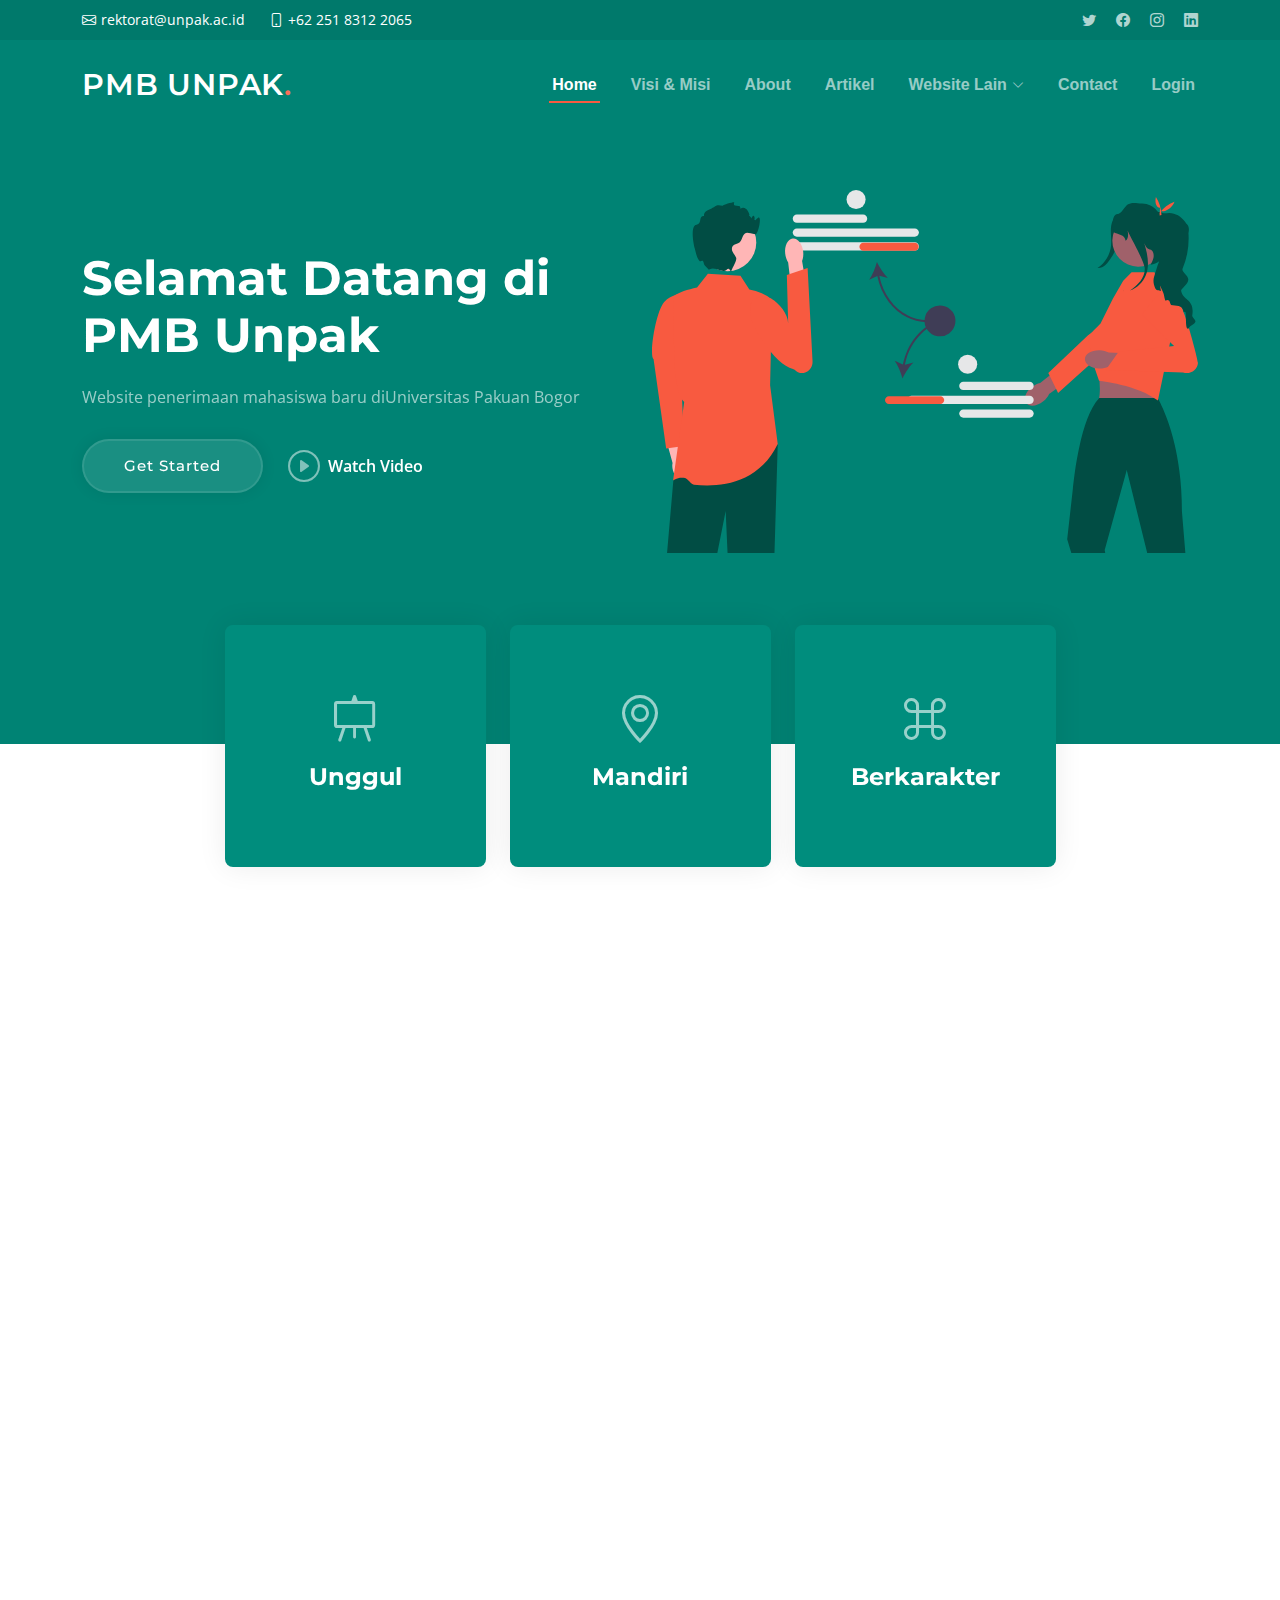
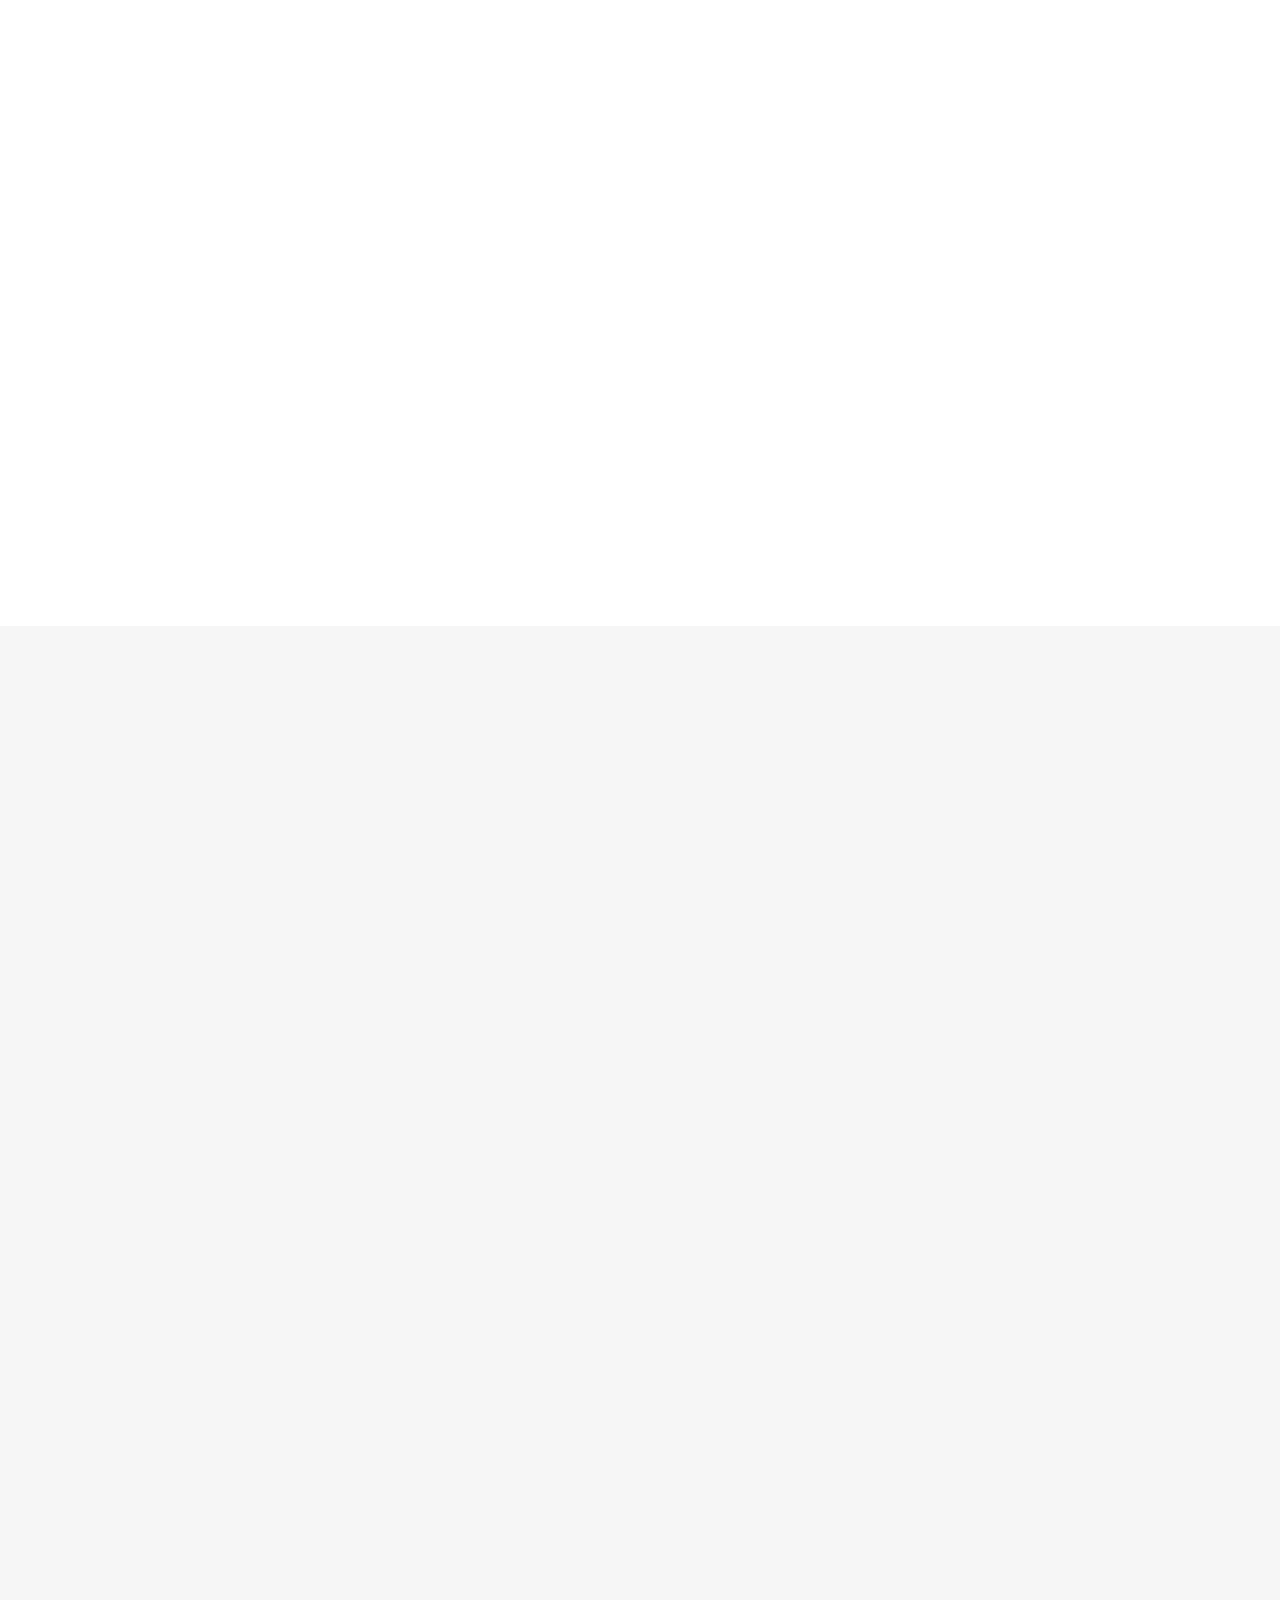
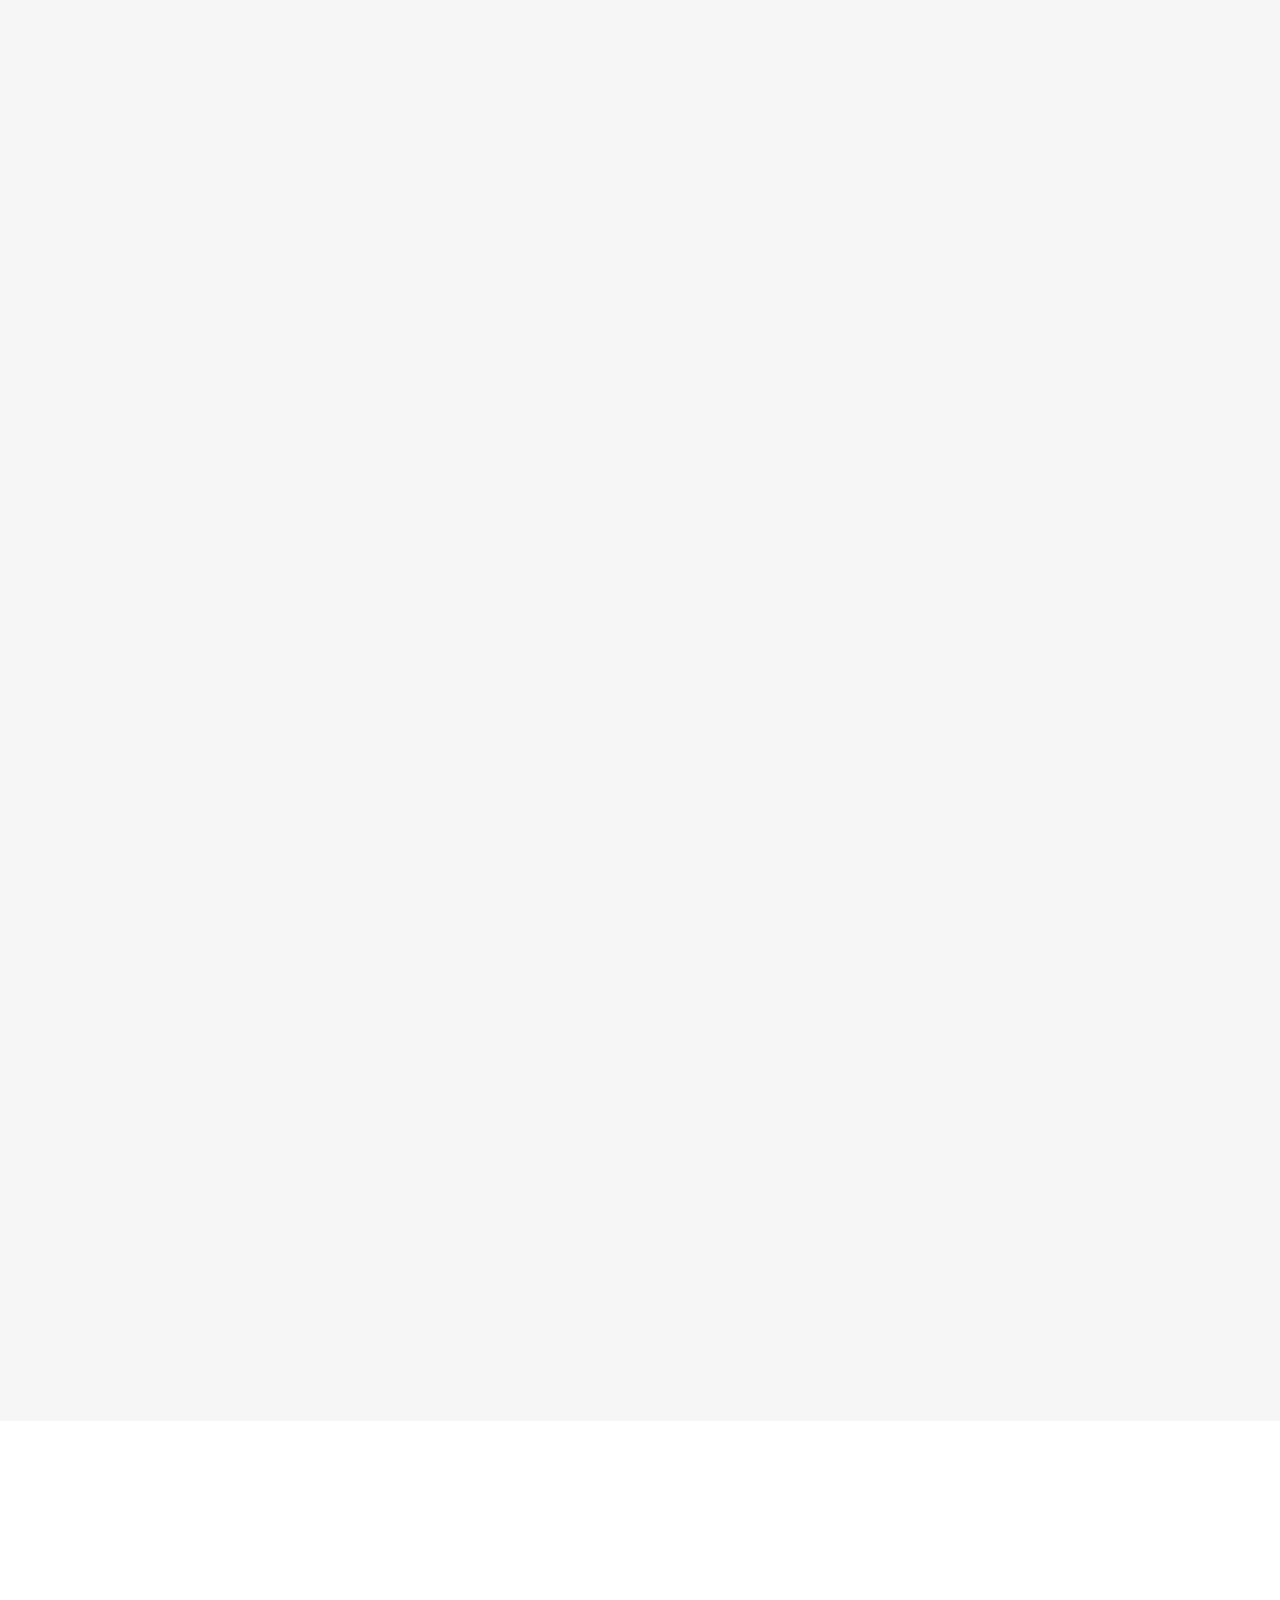
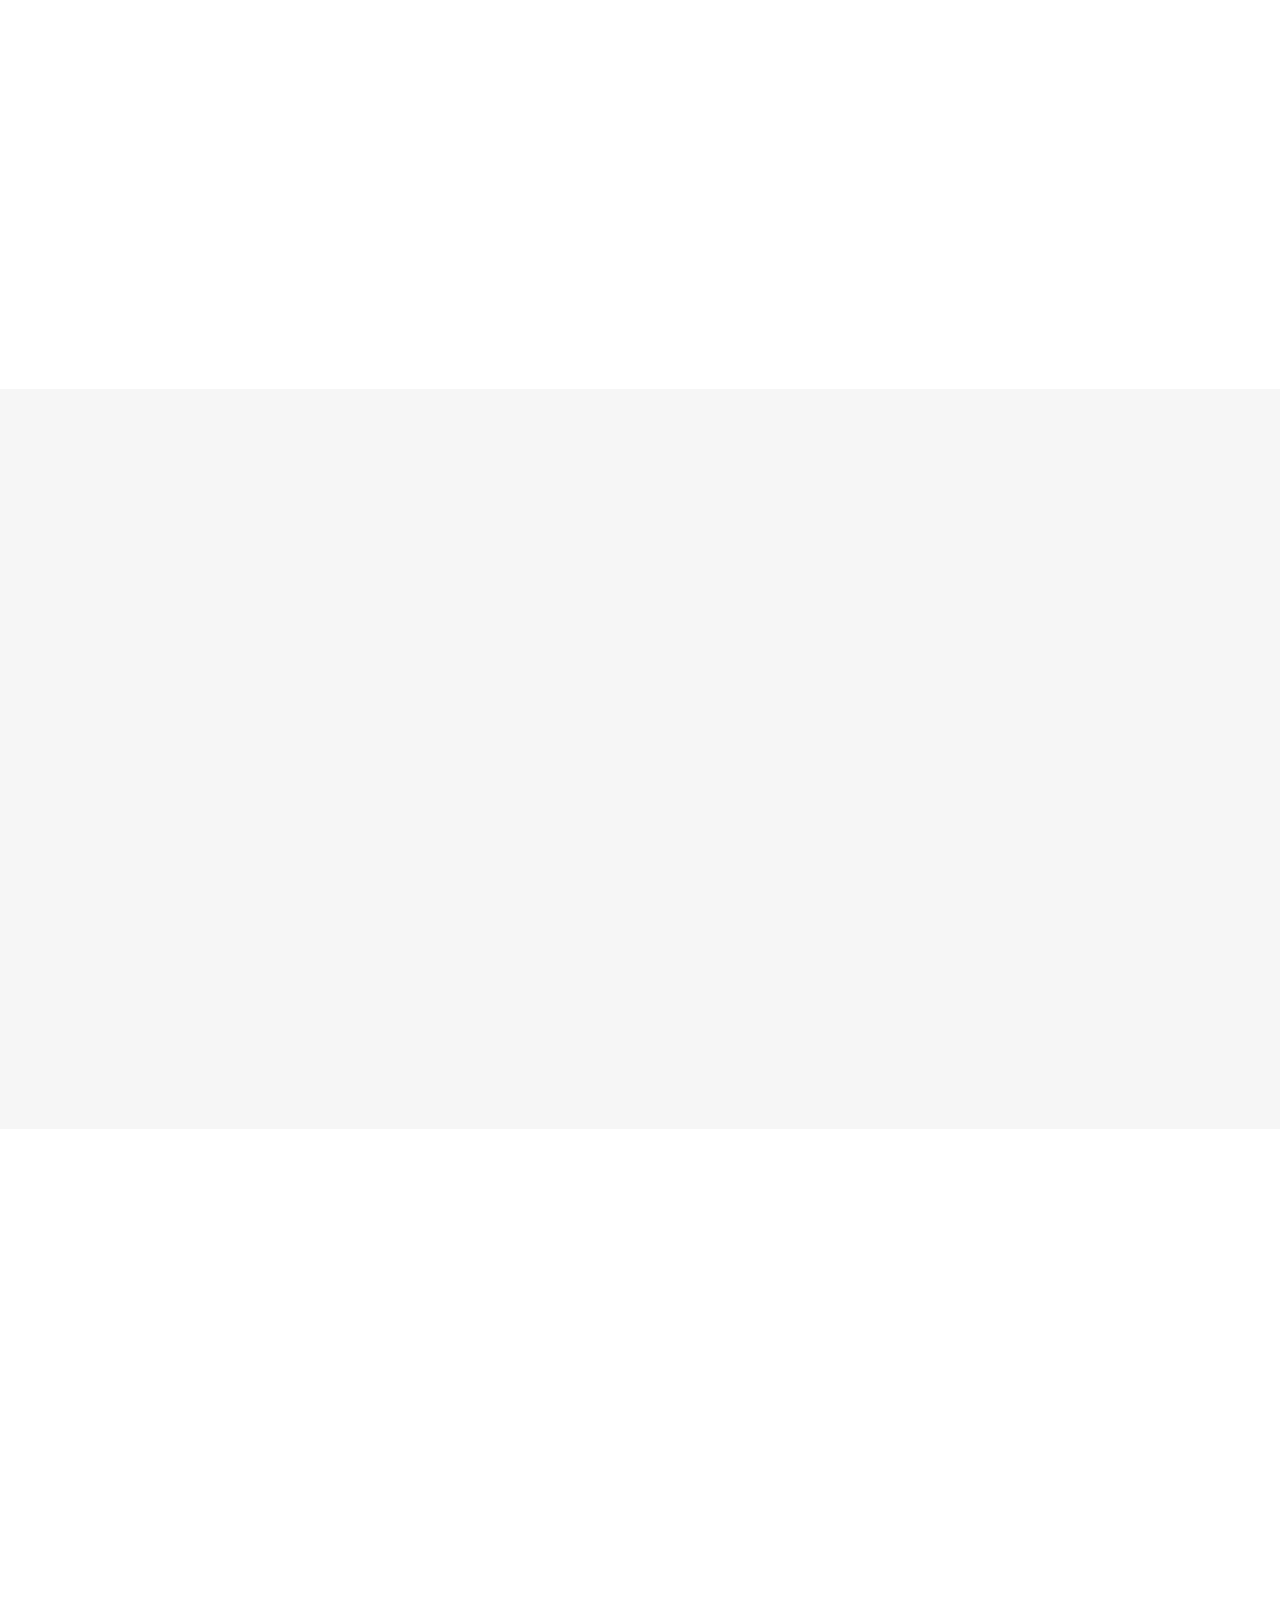
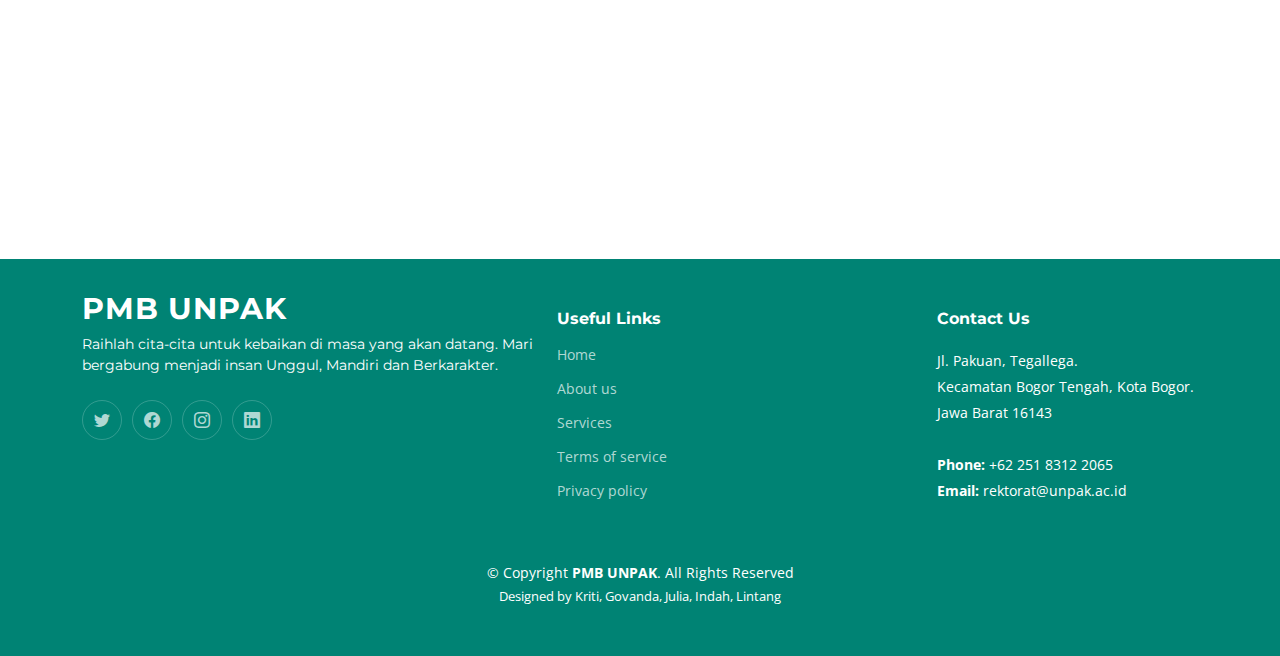
==== index.html @ 3324de31 "Add new index for task customize themes, and assets all added" ====
<!DOCTYPE html>
<html lang="en">

<head>
  <meta charset="utf-8">
  <meta content="width=device-width, initial-scale=1.0" name="viewport">

  <title>PMB Universitas Pakuan</title>
  <meta content="" name="description">
  <meta content="" name="keywords">

  <!-- Favicons -->
  <link href="assets/img/favicon.png" rel="icon">
  <link href="assets/img/apple-touch-icon.png" rel="apple-touch-icon">

  <!-- Google Fonts -->
  <link rel="preconnect" href="https://fonts.googleapis.com">
  <link rel="preconnect" href="https://fonts.gstatic.com" crossorigin>
  <link href="https://fonts.googleapis.com/css2?family=Open+Sans:ital,wght@0,300;0,400;0,500;0,600;0,700;1,300;1,400;1,600;1,700&family=Montserrat:ital,wght@0,300;0,400;0,500;0,600;0,700;1,300;1,400;1,500;1,600;1,700&family=Raleway:ital,wght@0,300;0,400;0,500;0,600;0,700;1,300;1,400;1,500;1,600;1,700&display=swap" rel="stylesheet">

  <!-- Vendor CSS Files -->
  <link href="assets/vendor/bootstrap/css/bootstrap.min.css" rel="stylesheet">
  <link href="assets/vendor/bootstrap-icons/bootstrap-icons.css" rel="stylesheet">
  <link href="assets/vendor/aos/aos.css" rel="stylesheet">
  <link href="assets/vendor/glightbox/css/glightbox.min.css" rel="stylesheet">
  <link href="assets/vendor/swiper/swiper-bundle.min.css" rel="stylesheet">

  <!-- Template Main CSS File -->
  <link href="assets/css/main.css" rel="stylesheet">
</head>

<body>

  <!-- ======= Header ======= -->
  <section id="topbar" class="topbar d-flex align-items-center">
    <div class="container d-flex justify-content-center justify-content-md-between">
      <div class="contact-info d-flex align-items-center">
        <i class="bi bi-envelope d-flex align-items-center"><a href="mailto:rektorat@unpak.ac.id">rektorat@unpak.ac.id</a></i>
        <i class="bi bi-phone d-flex align-items-center ms-4"><span>+62 251 8312 2065</span></i>
      </div>
      <div class="social-links d-none d-md-flex align-items-center">
        <a href="#" class="twitter"><i class="bi bi-twitter"></i></a>
        <a href="#" class="facebook"><i class="bi bi-facebook"></i></a>
        <a href="#" class="instagram"><i class="bi bi-instagram"></i></a>
        <a href="#" class="linkedin"><i class="bi bi-linkedin"></i></i></a>
      </div>
    </div>
  </section><!-- End Top Bar -->

  <header id="header" class="header d-flex align-items-center">

    <div class="container-fluid container-xl d-flex align-items-center justify-content-between">
      <a href="index.html" class="logo d-flex align-items-center">
        <!-- Uncomment the line below if you also wish to use an image logo -->
        <!-- <img src="assets/img/logo.png" alt=""> -->
        <h1>PMB UNPAK<span>.</span></h1>
      </a>
      <nav id="navbar" class="navbar">
        <ul>
          <li><a href="#hero">Home</a></li>
          <li><a href="#services">Visi & Misi</a></li>
          <li><a href="#about">About</a></li>
          <li><a href="#article">Artikel</a></li>
          <li class="dropdown"><a href="#"><span>Website Lain</span> <i class="bi bi-chevron-down dropdown-indicator"></i></a>
            <ul>
              <li><a href="#">LMS</a></li>
              <li><a href="#">SIMAK</a></li>
              <li><a href="#">SIUP</a></li>
              <li><a href="#">PUTIK</a></li>
            </ul>
          </li>
          <li><a href="#contact">Contact</a></li>
	        <li><a href="login.html">Login</a></li>
        </ul>
      </nav><!-- .navbar -->

      <i class="mobile-nav-toggle mobile-nav-show bi bi-list"></i>
      <i class="mobile-nav-toggle mobile-nav-hide d-none bi bi-x"></i>

    </div>
  </header><!-- End Header -->
  <!-- End Header -->

  <!-- ======= Hero Section ======= -->
  <section id="hero" class="hero">
    <div class="container position-relative">
      <div class="row gy-5" data-aos="fade-in">
        <div class="col-lg-6 order-2 order-lg-1 d-flex flex-column justify-content-center text-center text-lg-start">
          <h2>Selamat Datang di <span>PMB Unpak</span></h2>
          <p>Website penerimaan mahasiswa baru diUniversitas Pakuan Bogor</p>
          <div class="d-flex justify-content-center justify-content-lg-start">
            <a href="#about" class="btn-get-started">Get Started</a>
            <a href="https://youtu.be/B8wSp0FbHdo?list=TLGGHK_d8PdIbtcxODAzMjAyMw" class="glightbox btn-watch-video d-flex align-items-center"><i class="bi bi-play-circle"></i><span>Watch Video</span></a>
          </div>
        </div>
        <div class="col-lg-6 order-1 order-lg-2">
          <img src="assets/img/hero-img.svg" class="img-fluid" alt="" data-aos="zoom-out" data-aos-delay="100">
        </div>
      </div>
    </div>

    <div class="icon-boxes position-relative">
      <div class="container position-relative">
        <div class="row gy-4 mt-5 justify-content-center">

          <div class="col-xl-3 col-md-6" data-aos="fade-up" data-aos-delay="100">
            <div class="icon-box">
              <div class="icon"><i class="bi bi-easel"></i></div>
              <h4 class="title"><a href="" class="stretched-link">Unggul</a></h4>
            </div>
          </div><!--End Icon Box -->

          <div class="col-xl-3 col-md-6" data-aos="fade-up" data-aos-delay="300">
            <div class="icon-box">
              <div class="icon"><i class="bi bi-geo-alt"></i></div>
              <h4 class="title"><a href="" class="stretched-link">Mandiri</a></h4>
            </div>
          </div><!--End Icon Box -->

          <div class="col-xl-3 col-md-6" data-aos="fade-up" data-aos-delay="500">
            <div class="icon-box">
              <div class="icon"><i class="bi bi-command"></i></div>
              <h4 class="title"><a href="" class="stretched-link">Berkarakter</a></h4>
            </div>
          </div><!--End Icon Box -->

        </div>
      </div>
    </div>

    </div>
  </section>
  <!-- End Hero Section -->

  <main id="main">

    <!-- ======= About Us Section ======= -->
    <section id="about" class="about">
      <div class="container" data-aos="fade-up">

        <div class="section-header">
          <h2>About</h2>
          <p>Pada saat ini Universitas Pakuan sedang melakukan pembukaan pendaftaran untuk mahasiswa baru, Adapun program yang tersedia di Universitas Pakuan seperti dibawah ini.</p>
        </div>

        <div class="row gy-4">
          <div class="col-lg-6">
            <div class="content ps-0 ps-lg-5">
              <p class="fst-italic">
                Program Doktor
               </p>
               <ul>
                 <li><i class="bi bi-check-circle-fill"></i> Manajemen Pendidikan</li>
                 <li><i class="bi bi-check-circle-fill"></i> Ilmu Manajemen</li>
               </ul>            
              <p class="fst-italic mt-3">
               Program Magister
              </p>
              <ul>
                <li><i class="bi bi-check-circle-fill"></i>Administrasi Pendidikan</li>
                <li><i class="bi bi-check-circle-fill"></i>Manajemen Lingkungan</li>
                <li><i class="bi bi-check-circle-fill"></i>Ilmu Hukum</li>
                <li><i class="bi bi-check-circle-fill"></i>Manajemen</li>
                <li><i class="bi bi-check-circle-fill"></i>Pendidikan Ilmu Pengetahuan Alam</li>
                <li><i class="bi bi-check-circle-fill"></i>Perencanaan Wilayah dan Kota</li>
                <li><i class="bi bi-check-circle-fill"></i>Pendidikan Dasar</li>
              </ul>
            </div>
          </div>
          <div class="col-lg-6">
            <div class="content ps-0 ps-lg-5">
              <p class="fst-italic">
               Program Sarjana
              </p>
              <ul>
                <li><i class="bi bi-check-circle-fill"></i>Hukum</li>
                <li><i class="bi bi-check-circle-fill"></i>Keguruan dan Ilmu Pendidikan</li>
                <li><i class="bi bi-check-circle-fill"></i>Ilmu Sosial dan Ilmu Budaya</li>
                <li><i class="bi bi-check-circle-fill"></i>Teknik</li>
                <li><i class="bi bi-check-circle-fill"></i>Matematika dan Ilmu Pengetahuan Alam</li>
              </ul>

              <p class="fst-italic mt-3">
               Program Sarjana
              </p>
              <ul>
                <li><i class="bi bi-check-circle-fill"></i>Akuntansi</li>
                <li><i class="bi bi-check-circle-fill"></i>Manajemen Pajak</li>
                <li><i class="bi bi-check-circle-fill"></i>Perbankan dan Keuangan</li>
                <li><i class="bi bi-check-circle-fill"></i>Teknik Komputer</li>
                <li><i class="bi bi-check-circle-fill"></i>Sistem Informasi</li>
              </ul>

            </div>
          </div>
        </div>

      </div>
    </section><!-- End About Us Section -->

    <!-- ======= Clients Section ======= -->
    <section id="clients" class="clients">
      <div class="container" data-aos="zoom-out">

        <div class="clients-slider swiper">
          <div class="swiper-wrapper align-items-center">
            <div class="swiper-slide"><img src="assets/img/clients/client-1.png" class="img-fluid" alt=""></div>
            <div class="swiper-slide"><img src="assets/img/clients/client-2.png" class="img-fluid" alt=""></div>
            <div class="swiper-slide"><img src="assets/img/clients/client-3.png" class="img-fluid" alt=""></div>
            <div class="swiper-slide"><img src="assets/img/clients/client-4.png" class="img-fluid" alt=""></div>
            <div class="swiper-slide"><img src="assets/img/clients/client-5.png" class="img-fluid" alt=""></div>
            <div class="swiper-slide"><img src="assets/img/clients/client-6.png" class="img-fluid" alt=""></div>
            <div class="swiper-slide"><img src="assets/img/clients/client-7.png" class="img-fluid" alt=""></div>
            <div class="swiper-slide"><img src="assets/img/clients/client-8.png" class="img-fluid" alt=""></div>
          </div>
        </div>

      </div>
    </section><!-- End Clients Section -->

    <!-- ======= Stats Counter Section ======= -->
    <section id="stats-counter" class="stats-counter">
      <div class="container" data-aos="fade-up">

        <div class="row gy-4 align-items-center">

          <div class="col-lg-6">
            <img src="assets/img/stats-img.svg" alt="" class="img-fluid">
          </div>

          <div class="col-lg-6">
            <div class="stats-item d-flex align-items-center">
              <span data-purecounter-start="0" data-purecounter-end="143" data-purecounter-duration="1" class="purecounter"></span>
              <p><strong>Rank</strong> Versi UNIRANK</p>
            </div><!-- End Stats Item -->
          
            <div class="stats-item d-flex align-items-center">
              <span data-purecounter-start="0" data-purecounter-end="434" data-purecounter-duration="1" class="purecounter"></span>
              <p><strong>Dosen Tetap</strong> Yang Kompeten</p>
            </div><!-- End Stats Item -->

            <div class="stats-item d-flex align-items-center">
              <span data-purecounter-start="0" data-purecounter-end="17301" data-purecounter-duration="1" class="purecounter"></span>
              <p><strong>Mahasiswa Aktif</strong></p>
            </div><!-- End Stats Item -->            

          </div>

        </div>

      </div>
    </section><!-- End Stats Counter Section -->

    <!-- ======= Our Services Section ======= -->
    <section id="services" class="services sections-bg">
      <div class="container" data-aos="fade-up">

        <div class="section-header">
          <h2>Visi & Misi Universitas Pakuan</h2>
        </div>

        
    <!-- ======= Call To Action Section ======= -->
    <section id="call-to-action" class="call-to-action">
      <div class="container text-center" data-aos="zoom-out">
        <a href="https://youtu.be/B8wSp0FbHdo?list=TLGGHK_d8PdIbtcxODAzMjAyMw" class="glightbox play-btn"></a>
        <h3>Click Here</h3>
        <p> Video diiatas merupakan video profile dari Universitas Pakuan Bogor. Silahkan diklik untuk melihat lebih detail.</p>
      </div>
    </section><!-- End Call To Action Section -->

      </div>
    </section><!-- End Our Services Section -->

    <!-- ======= Portfolio Section ======= -->
    <section id="portfolio" class="portfolio sections-bg">
      <div class="container" data-aos="fade-up">

        <div class="section-header">
          <h2>Fasilitas</h2>
          <p>Fasilitas yang ada dilingkungan Universitas Pakuan</p>
        </div>

        <div class="portfolio-isotope" data-portfolio-filter="*" data-portfolio-layout="masonry" data-portfolio-sort="original-order" data-aos="fade-up" data-aos-delay="100">
          <div class="row gy-4 portfolio-container">

            <div class="col-xl-4 col-md-6 portfolio-item filter-app">
              <div class="portfolio-wrap">
                <a href="assets/img/portfolio/app-1.jpg" data-gallery="portfolio-gallery-app" class="glightbox"><img src="assets/img/portfolio/app-1.jpg" class="img-fluid" alt=""></a>
                <div class="portfolio-info">
                  <h4><a href="portfolio-details.html" title="More Details">Ruang Kelas</a></h4>
                  <p>Tampilan ruang kelas yang digunakan mahasiswa</p>
                </div>
              </div>
            </div><!-- End Portfolio Item -->

            <div class="col-xl-4 col-md-6 portfolio-item filter-product">
              <div class="portfolio-wrap">
                <a href="assets/img/portfolio/product-1.jpg" data-gallery="portfolio-gallery-app" class="glightbox"><img src="assets/img/portfolio/product-1.jpg" class="img-fluid" alt=""></a>
                <div class="portfolio-info">
                  <h4><a href="portfolio-details.html" title="More Details">Aula Rapat</a></h4>
                  <p>Tempat jika ada rapat internal</p>
                </div>
              </div>
            </div><!-- End Portfolio Item -->

            <div class="col-xl-4 col-md-6 portfolio-item filter-branding">
              <div class="portfolio-wrap">
                <a href="assets/img/portfolio/branding-1.jpg" data-gallery="portfolio-gallery-app" class="glightbox"><img src="assets/img/portfolio/branding-1.jpg" class="img-fluid" alt=""></a>
                <div class="portfolio-info">
                  <h4><a href="portfolio-details.html" title="More Details">Perpustakaan</a></h4>
                  <p>Tampak depan perpustakaan</p>
                </div>
              </div>
            </div><!-- End Portfolio Item -->

            <div class="col-xl-4 col-md-6 portfolio-item filter-books">
              <div class="portfolio-wrap">
                <a href="assets/img/portfolio/books-1.jpg" data-gallery="portfolio-gallery-app" class="glightbox"><img src="assets/img/portfolio/books-1.jpg" class="img-fluid" alt=""></a>
                <div class="portfolio-info">
                  <h4><a href="portfolio-details.html" title="More Details">Perpustakaan</a></h4>
                  <p>Tampilan meja baca mahasiswa</p>
                </div>
              </div>
            </div><!-- End Portfolio Item -->

            <div class="col-xl-4 col-md-6 portfolio-item filter-app">
              <div class="portfolio-wrap">
                <a href="assets/img/portfolio/app-2.jpg" data-gallery="portfolio-gallery-app" class="glightbox"><img src="assets/img/portfolio/app-2.jpg" class="img-fluid" alt=""></a>
                <div class="portfolio-info">
                  <h4><a href="portfolio-details.html" title="More Details">Parkiran</a></h4>
                  <p>Tempat parkir mobil</p>
                </div>
              </div>
            </div><!-- End Portfolio Item -->

            <div class="col-xl-4 col-md-6 portfolio-item filter-product">
              <div class="portfolio-wrap">
                <a href="assets/img/portfolio/product-2.jpg" data-gallery="portfolio-gallery-app" class="glightbox"><img src="assets/img/portfolio/product-2.jpg" class="img-fluid" alt=""></a>
                <div class="portfolio-info">
                  <h4><a href="portfolio-details.html" title="More Details">FISIB</a></h4>
                  <p>Ballroom FISIB</p>
                </div>
              </div>
            </div><!-- End Portfolio Item -->

            <div class="col-xl-4 col-md-6 portfolio-item filter-branding">
              <div class="portfolio-wrap">
                <a href="assets/img/portfolio/branding-2.jpg" data-gallery="portfolio-gallery-app" class="glightbox"><img src="assets/img/portfolio/branding-2.jpg" class="img-fluid" alt=""></a>
                <div class="portfolio-info">
                  <h4><a href="portfolio-details.html" title="More Details">Perpustakaan Utama</a></h4>
                  <p>Tampilan perpustakaan utama</p>
                </div>
              </div>
            </div><!-- End Portfolio Item -->

            <div class="col-xl-4 col-md-6 portfolio-item filter-books">
              <div class="portfolio-wrap">
                <a href="assets/img/portfolio/books-2.jpg" data-gallery="portfolio-gallery-app" class="glightbox"><img src="assets/img/portfolio/books-2.jpg" class="img-fluid" alt=""></a>
                <div class="portfolio-info">
                  <h4><a href="portfolio-details.html" title="More Details">Taman</a></h4>
                  <p>Tampilan taman universitas pakuan</p>
                </div>
              </div>
            </div><!-- End Portfolio Item -->

            <div class="col-xl-4 col-md-6 portfolio-item filter-app">
              <div class="portfolio-wrap">
                <a href="assets/img/portfolio/app-3.jpg" data-gallery="portfolio-gallery-app" class="glightbox"><img src="assets/img/portfolio/app-3.jpg" class="img-fluid" alt=""></a>
                <div class="portfolio-info">
                  <h4><a href="portfolio-details.html" title="More Details">Ruang Sidang</a></h4>
                  <p>Tempat sidang mahasiswa</p>
                </div>
              </div>
            </div><!-- End Portfolio Item -->

            <div class="col-xl-4 col-md-6 portfolio-item filter-product">
              <div class="portfolio-wrap">
                <a href="assets/img/portfolio/product-3.jpg" data-gallery="portfolio-gallery-app" class="glightbox"><img src="assets/img/portfolio/product-3.jpg" class="img-fluid" alt=""></a>
                <div class="portfolio-info">
                  <h4><a href="portfolio-details.html" title="More Details">Gedung FMIPA</a></h4>
                  <p>Tampak depan gedung FMIPA</p>
                </div>
              </div>
            </div><!-- End Portfolio Item -->

            <div class="col-xl-4 col-md-6 portfolio-item filter-branding">
              <div class="portfolio-wrap">
                <a href="assets/img/portfolio/branding-3.jpg" data-gallery="portfolio-gallery-app" class="glightbox"><img src="assets/img/portfolio/branding-3.jpg" class="img-fluid" alt=""></a>
                <div class="portfolio-info">
                  <h4><a href="portfolio-details.html" title="More Details">Perpustakaan</a></h4>
                  <p>Tampilan perpustakaan area lainnya</p>
                </div>
              </div>
            </div><!-- End Portfolio Item -->

            <div class="col-xl-4 col-md-6 portfolio-item filter-books">
              <div class="portfolio-wrap">
                <a href="assets/img/portfolio/books-3.jpg" data-gallery="portfolio-gallery-app" class="glightbox"><img src="assets/img/portfolio/books-3.jpg" class="img-fluid" alt=""></a>
                <div class="portfolio-info">
                  <h4><a href="portfolio-details.html" title="More Details">Ruang Rapat Dosen</a></h4>
                  <p>Tempat para dosen melakukan rapat</p>
                </div>
              </div>
            </div><!-- End Portfolio Item -->

          </div><!-- End Portfolio Container -->

        </div>

      </div>
    </section><!-- End Portfolio Section -->

    <!-- ======= Frequently Asked Questions Section ======= -->
    <section id="faq" class="faq">
      <div class="container" data-aos="fade-up">

        <div class="row gy-4">

          <div class="col-lg-4">
            <div class="content px-xl-5">
              <h3>Frequently Asked <strong>Questions</strong></h3>
              <p>
                Berikut adalah pertanyaan-pertanyaan dasar yang paling sering diajukan
              </p>
            </div>
          </div>

          <div class="col-lg-8">

            <div class="accordion accordion-flush" id="faqlist" data-aos="fade-up" data-aos-delay="100">

              <div class="accordion-item">
                <h3 class="accordion-header">
                  <button class="accordion-button collapsed" type="button" data-bs-toggle="collapse" data-bs-target="#faq-content-1">
                    <span class="num">1.</span>
                    Berapa biaya 1 sks?
                  </button>
                </h3>
                <div id="faq-content-1" class="accordion-collapse collapse" data-bs-parent="#faqlist">
                  <div class="accordion-body">
                    Untuk biaya persatu sksnya adalah Rp 150.000, dimana mahasiswa maksimal mengambil 24 sks persemesternya
                  </div>
                </div>
              </div><!-- # Faq item-->

              <div class="accordion-item">
                <h3 class="accordion-header">
                  <button class="accordion-button collapsed" type="button" data-bs-toggle="collapse" data-bs-target="#faq-content-2">
                    <span class="num">2.</span>
                    Berapa biaya SPP persemester? Apakah biaya SPP tersebut tetap?
                  </button>
                </h3>
                <div id="faq-content-2" class="accordion-collapse collapse" data-bs-parent="#faqlist">
                  <div class="accordion-body">
                    Biaya SPP persemester Rp 3.000.000, dan biaya itu tergolong tetap.
                  </div>
                </div>
              </div><!-- # Faq item-->

              <div class="accordion-item">
                <h3 class="accordion-header">
                  <button class="accordion-button collapsed" type="button" data-bs-toggle="collapse" data-bs-target="#faq-content-3">
                    <span class="num">3.</span>
                    Berapa semester yang akan ditempuh mahasiswa sampei dengan wisuda?
                  </button>
                </h3>
                <div id="faq-content-3" class="accordion-collapse collapse" data-bs-parent="#faqlist">
                  <div class="accordion-body">
                    Jika mahasiswa lulus tepat waktu maka semester yang ditemput hanya 8 semester, atau jika tidak tepat waktu mahasiswa hanya bisa berkuliah hingga tahun ke 7.
                  </div>
                </div>
              </div><!-- # Faq item-->

              <div class="accordion-item">
                <h3 class="accordion-header">
                  <button class="accordion-button collapsed" type="button" data-bs-toggle="collapse" data-bs-target="#faq-content-4">
                    <span class="num">4.</span>
                    Apakah biaya masuk bisa dicicil?
                  </button>
                </h3>
                <div id="faq-content-4" class="accordion-collapse collapse" data-bs-parent="#faqlist">
                  <div class="accordion-body">
                    Uang masuk tidak bisa dicicil, namum Universitas Pakuan menyediakan fitur penangguhan biaya.
                  </div>
                </div>
              </div><!-- # Faq item-->

              <div class="accordion-item">
                <h3 class="accordion-header">
                  <button class="accordion-button collapsed" type="button" data-bs-toggle="collapse" data-bs-target="#faq-content-5">
                    <span class="num">5.</span>
                    Bagaimana alur sistem pendaftaran mahasiswa baru diUniversitas Pakuan?
                  </button>
                </h3>
                <div id="faq-content-5" class="accordion-collapse collapse" data-bs-parent="#faqlist">
                  <div class="accordion-body">
                    Mahasiswa mengunjungi web PMB -> Daftar akun -> Login -> Isi form pendaftaran -> Lakukan pembayaran
                  </div>
                </div>
              </div><!-- # Faq item-->

            </div>

          </div>
        </div>

      </div>
    </section><!-- End Frequently Asked Questions Section -->

    <!-- ======= Recent Blog Posts Section ======= -->
    <section id="recent-posts" class="recent-posts sections-bg">
      <div class="container" data-aos="fade-up">

        <div class="section-header">
          <h2>Recent Blog Posts</h2>
          <p>Postingan artikel terakhir</p>
        </div>

        <div class="row gy-4">

          <div class="col-xl-4 col-md-6">
            <article>

              <div class="post-img">
                <img src="assets/img/blog/1.webp" alt="" class="img-fluid">
              </div>              

              <h2 class="title">
                <a href="blog-details.html">Kembangkan Potensi dan Wawasan Mahasiswa</a>
              </h2>

              <div class="d-flex align-items-center">
                <img src="assets/img/blog/blog-author.jpg" alt="" class="img-fluid post-author-img flex-shrink-0">
                <div class="post-meta">
                  <p class="post-author">Indah</p>
                  <p class="post-date">
                    <time datetime="2022-01-01">Mar 19, 2023</time>
                  </p>
                </div>
              </div>

            </article>
          </div><!-- End post list item -->

          <div class="col-xl-4 col-md-6">
            <article>

              <div class="post-img">
                <img src="assets/img/blog/2.webp" alt="" class="img-fluid">
              </div>              

              <h2 class="title">
                <a href="blog-details.html">Practitioners Come to Campus "Buka Peluang Bisnis, Karir dan Skillsets"</a>
              </h2>

              <div class="d-flex align-items-center">
                <img src="assets/img/blog/blog-author-2.jpg" alt="" class="img-fluid post-author-img flex-shrink-0">
                <div class="post-meta">
                  <p class="post-author">Julia</p>
                  <p class="post-date">
                    <time datetime="2022-01-01">Mar 19 2023</time>
                  </p>
                </div>
              </div>

            </article>
          </div><!-- End post list item -->

          <div class="col-xl-4 col-md-6">
            <article>

              <div class="post-img">
                <img src="assets/img/blog/3.webp" alt="" class="img-fluid">
              </div>              

              <h2 class="title">
                <a href="blog-details.html">Unpak Hadir di Pameran Pendidikan Tinggi Jabar-Banten di Bandung</a>
              </h2>

              <div class="d-flex align-items-center">
                <img src="assets/img/blog/blog-author-4.jpg" alt="" class="img-fluid post-author-img flex-shrink-0">
                <div class="post-meta">
                  <p class="post-author">Lintang</p>
                  <p class="post-date">
                    <time datetime="2022-01-01">Mar 19, 2023</time>
                  </p>
                </div>
              </div>

            </article>
          </div><!-- End post list item -->

        </div><!-- End recent posts list -->

      </div>
    </section><!-- End Recent Blog Posts Section -->

    <!-- ======= Contact Section ======= -->
    <section id="contact" class="contact">
      <div class="container" data-aos="fade-up">

        <div class="section-header">
          <h2>Contact</h2>
          <p>Pertanyaan dan saran, Silahkan kirim melalui form dibawah ini</p>
        </div>

        <div class="row gx-lg-0 gy-4">

          <div class="col-lg-4">

            <div class="info-container d-flex flex-column align-items-center justify-content-center">
              <div class="info-item d-flex">
                <i class="bi bi-geo-alt flex-shrink-0"></i>
                <div>
                  <h4>Location:</h4>         
                  <p>Jl. Pakuan, Tegallega. Kecamatan Bogor Tengah, Kota Bogor. Jawa Barat 16143</p>
                </div>
              </div><!-- End Info Item -->

              <div class="info-item d-flex">
                <i class="bi bi-envelope flex-shrink-0"></i>
                <div>
                  <h4>Email:</h4>
                  <p>rektorat@unpak.ac.id</p>
                </div>
              </div><!-- End Info Item -->

              <div class="info-item d-flex">
                <i class="bi bi-phone flex-shrink-0"></i>
                <div>
                  <h4>Call:</h4>
                  <p>+62 251 8312 2065</p>
                </div>
              </div><!-- End Info Item -->
            </div>

          </div>

          <div class="col-lg-8">
            <form action="forms/contact.php" method="post" role="form" class="php-email-form">
              <div class="row">
                <div class="col-md-6 form-group">
                  <input type="text" name="name" class="form-control" id="name" placeholder="Your Name" required>
                </div>
                <div class="col-md-6 form-group mt-3 mt-md-0">
                  <input type="email" class="form-control" name="email" id="email" placeholder="Your Email" required>
                </div>
              </div>
              <div class="form-group mt-3">
                <input type="text" class="form-control" name="subject" id="subject" placeholder="Subject" required>
              </div>
              <div class="form-group mt-3">
                <textarea class="form-control" name="message" rows="7" placeholder="Message" required></textarea>
              </div>
              <div class="my-3">
                <div class="loading">Loading</div>
                <div class="error-message"></div>
                <div class="sent-message">Your message has been sent. Thank you!</div>
              </div>
              <div class="text-center"><button type="submit">Send Message</button></div>
            </form>
          </div><!-- End Contact Form -->

        </div>

      </div>
    </section><!-- End Contact Section -->

  </main><!-- End #main -->

  <!-- ======= Footer ======= -->
  <footer id="footer" class="footer">

    <div class="container">
      <div class="row gy-4">
        <div class="col-lg-5 col-md-12 footer-info">
          <a href="index.html" class="logo d-flex align-items-center">
            <span>PMB UNPAK</span>
          </a>
          <p>Raihlah cita-cita untuk kebaikan di masa yang akan datang. Mari bergabung menjadi insan Unggul, Mandiri dan Berkarakter.</p>
          <div class="social-links d-flex mt-4">
            <a href="#" class="twitter"><i class="bi bi-twitter"></i></a>
            <a href="#" class="facebook"><i class="bi bi-facebook"></i></a>
            <a href="#" class="instagram"><i class="bi bi-instagram"></i></a>
            <a href="#" class="linkedin"><i class="bi bi-linkedin"></i></a>
          </div>
        </div>

        <div class="col-lg-2 col-6 footer-links">
          <h4>Useful Links</h4>
          <ul>
            <li><a href="#">Home</a></li>
            <li><a href="#">About us</a></li>
            <li><a href="#">Services</a></li>
            <li><a href="#">Terms of service</a></li>
            <li><a href="#">Privacy policy</a></li>
          </ul>
        </div>

        <div class="col-lg-2 col-6 footer-links">
        </div>

        <div class="col-lg-3 col-md-12 footer-contact text-center text-md-start">
          <h4>Contact Us</h4>
          <p>
            Jl. Pakuan, Tegallega.  <br>
            Kecamatan Bogor Tengah, Kota Bogor.<br>
            Jawa Barat 16143 <br><br>
            <strong>Phone:</strong> +62 251 8312 2065<br>
            <strong>Email:</strong> rektorat@unpak.ac.id<br>
          </p>

        </div>

      </div>
    </div>

    <div class="container mt-4">
      <div class="copyright">
        &copy; Copyright <strong><span>PMB UNPAK</span></strong>. All Rights Reserved
      </div>
      <div class="credits">
        Designed by <a href="https://github.com/kritimauludin/task-webpro">Kriti, Govanda, Julia, Indah, Lintang</a>
      </div>
    </div>

  </footer><!-- End Footer -->
  <!-- End Footer -->

  <a href="#" class="scroll-top d-flex align-items-center justify-content-center"><i class="bi bi-arrow-up-short"></i></a>

  <div id="preloader"></div>

  <!-- Vendor JS Files -->
  <script src="assets/vendor/bootstrap/js/bootstrap.bundle.min.js"></script>
  <script src="assets/vendor/aos/aos.js"></script>
  <script src="assets/vendor/glightbox/js/glightbox.min.js"></script>
  <script src="assets/vendor/purecounter/purecounter_vanilla.js"></script>
  <script src="assets/vendor/swiper/swiper-bundle.min.js"></script>
  <script src="assets/vendor/isotope-layout/isotope.pkgd.min.js"></script>
  <script src="assets/vendor/php-email-form/validate.js"></script>

  <!-- Template Main JS File -->
  <script src="assets/js/main.js"></script>

</body>

</html>
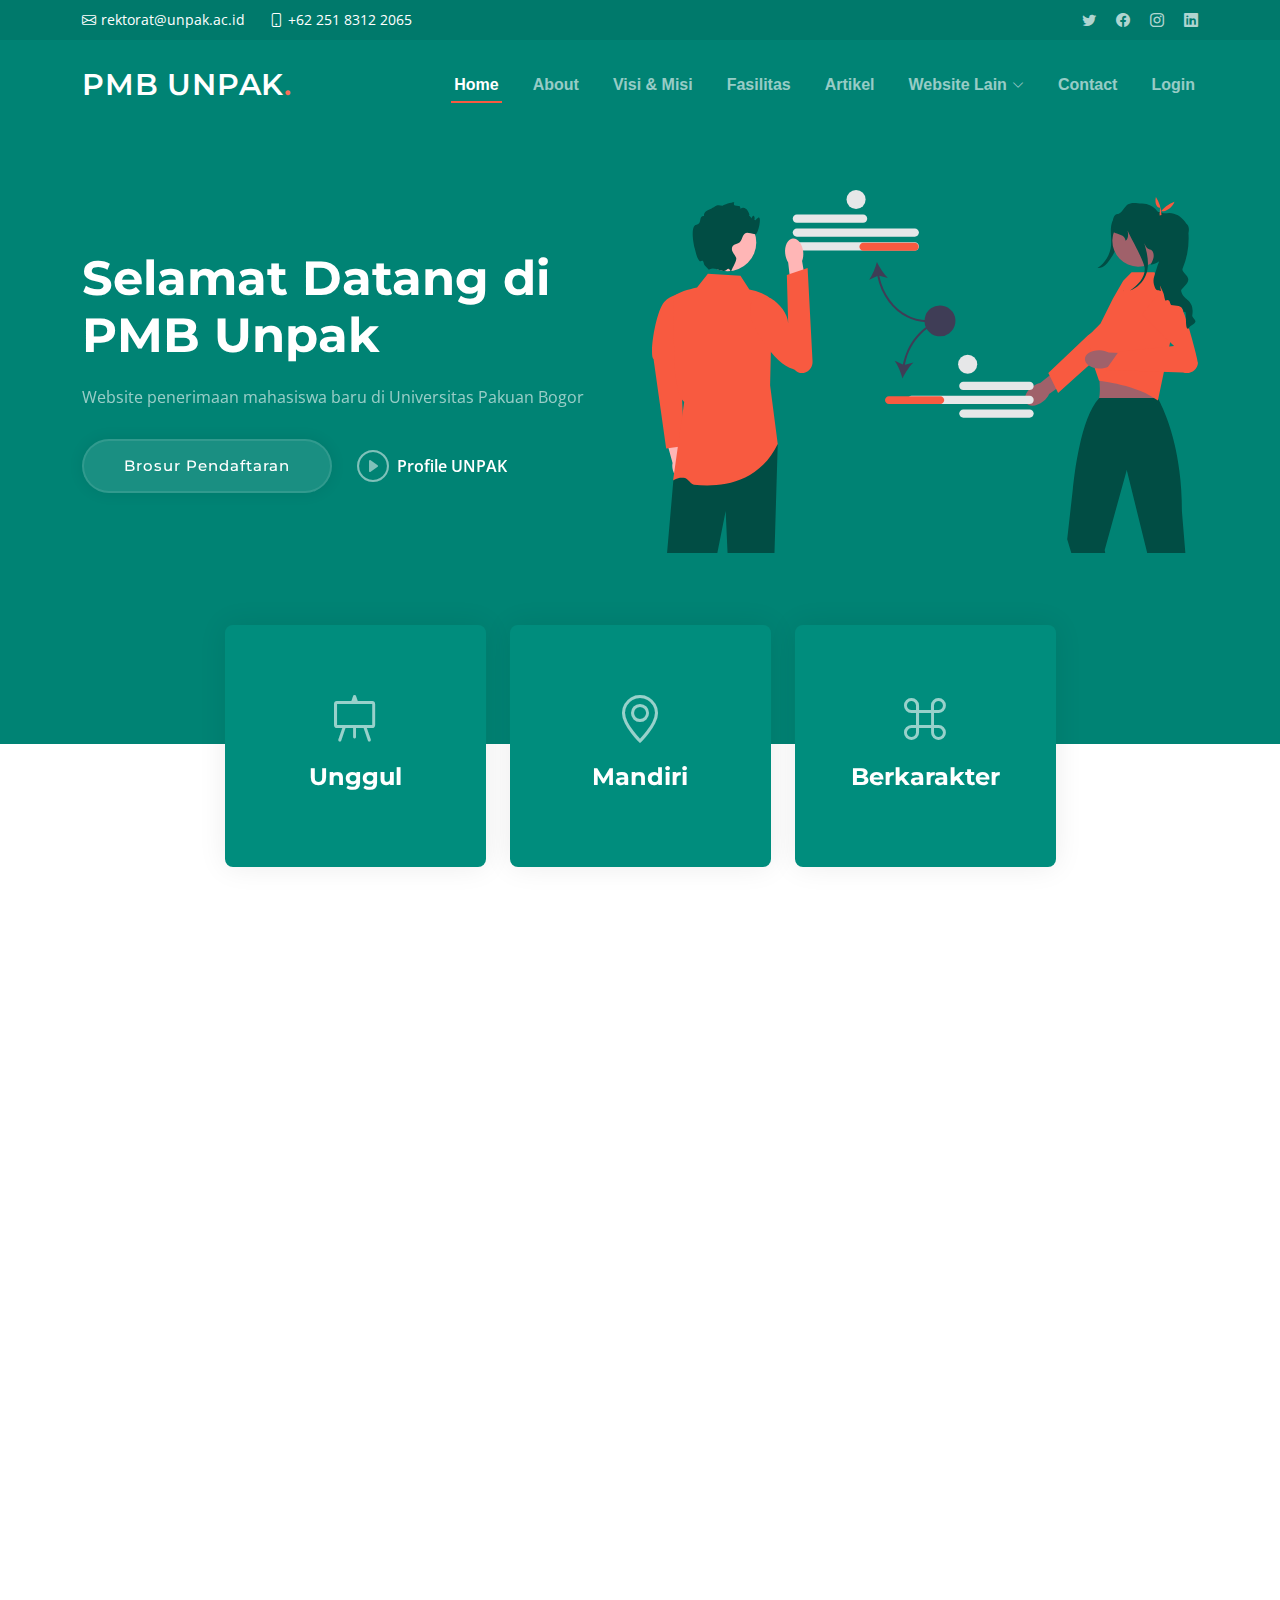
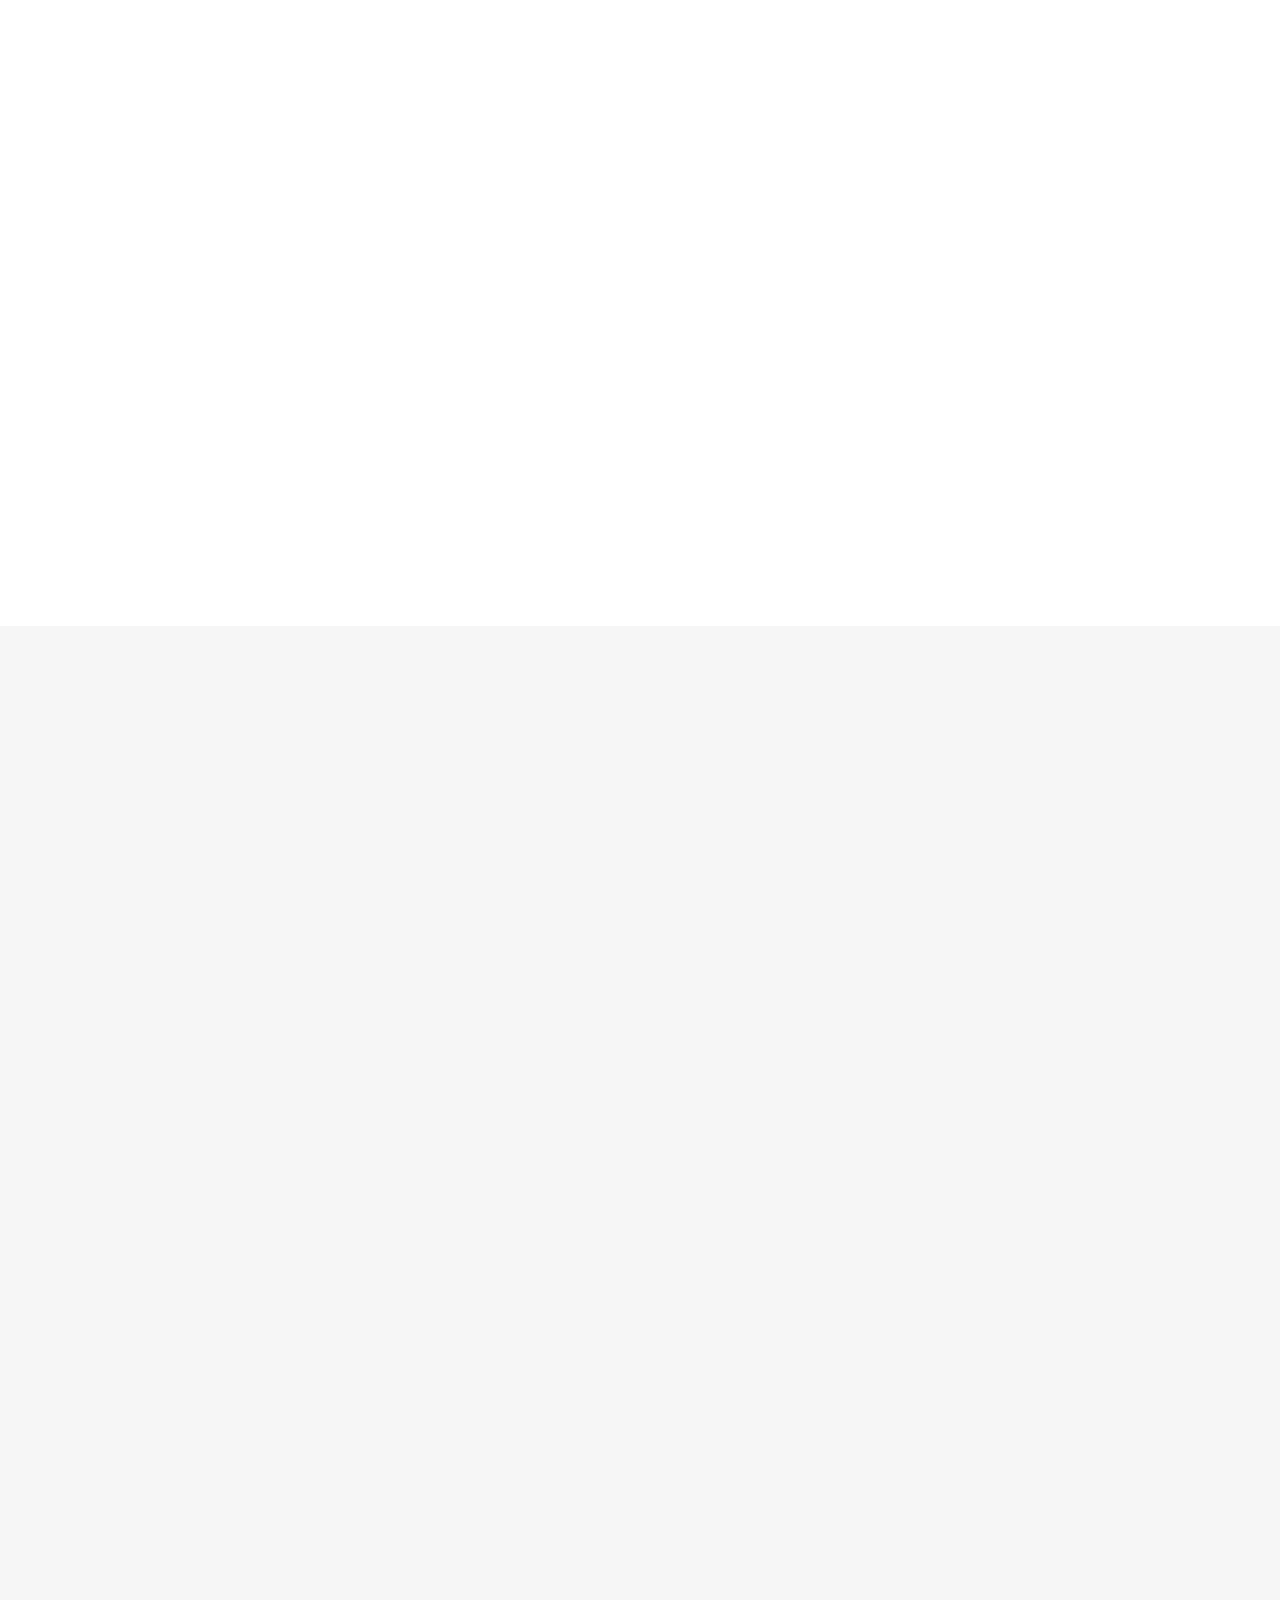
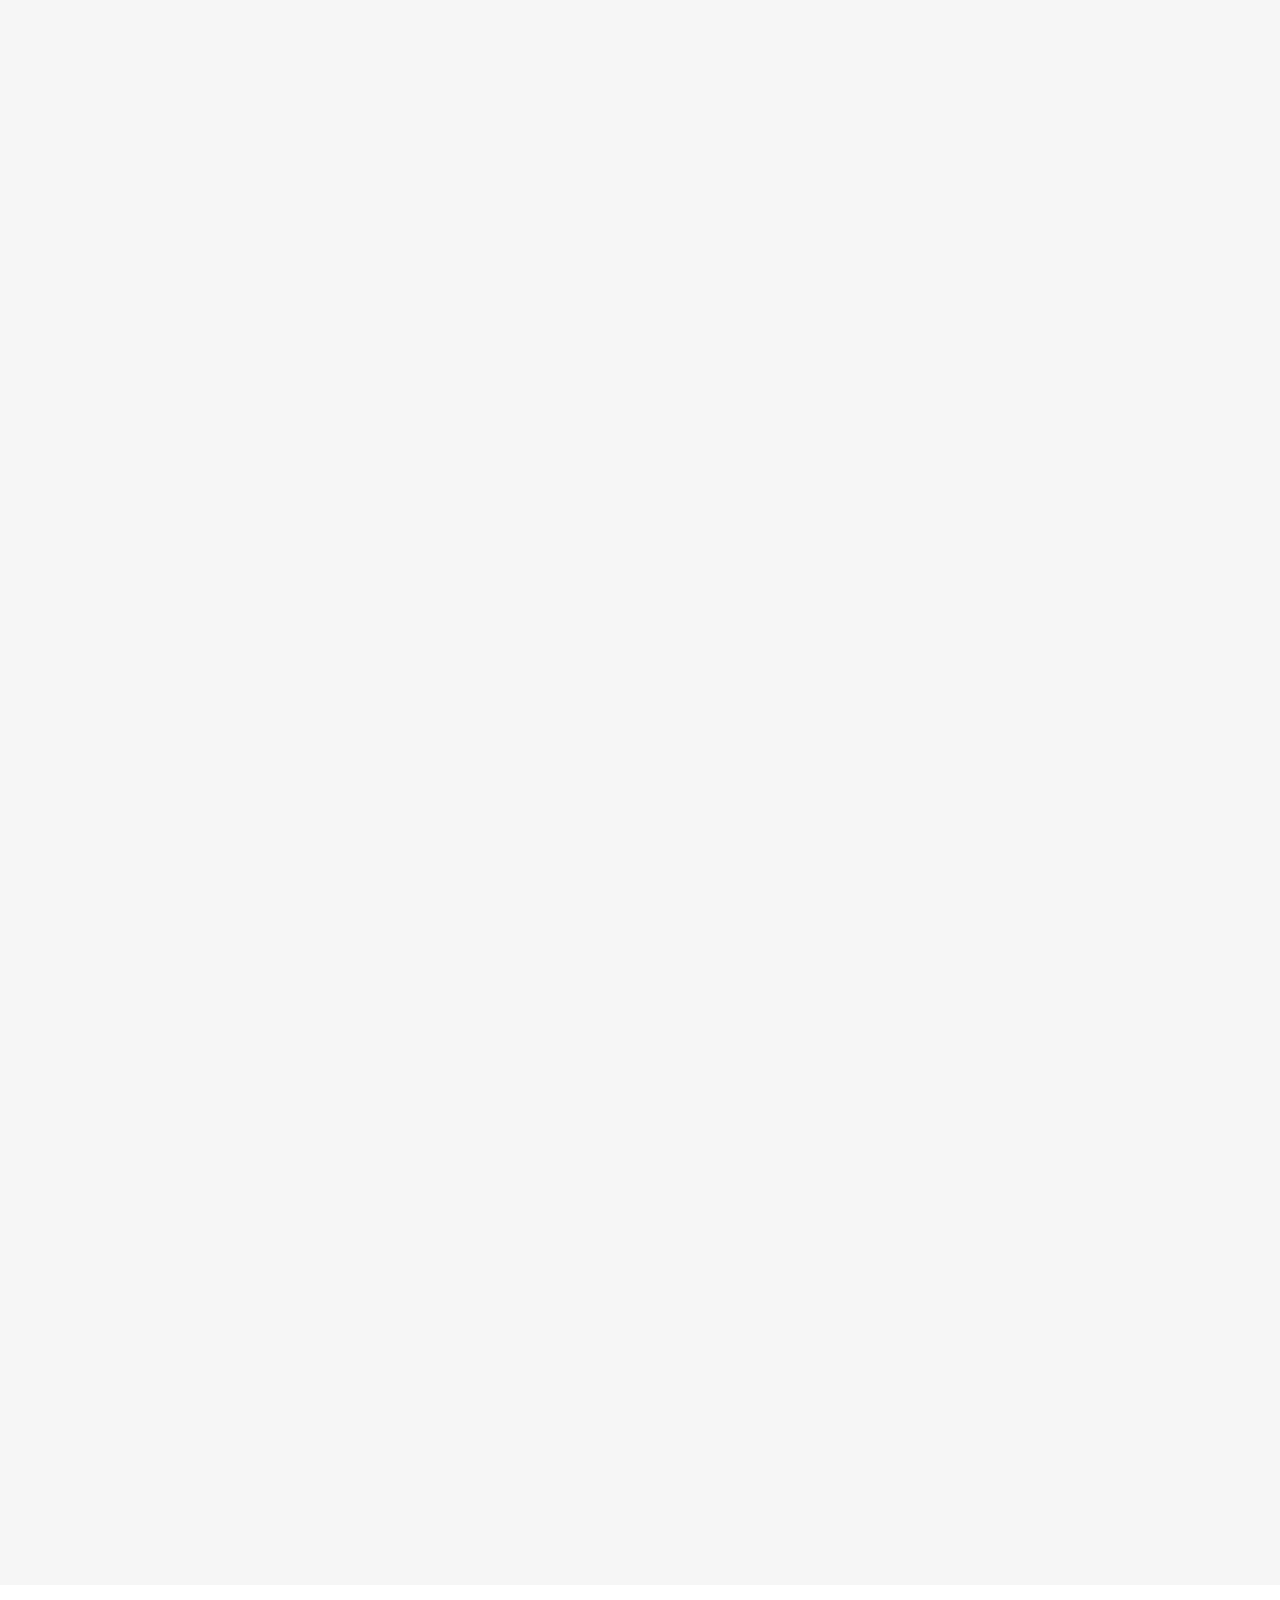
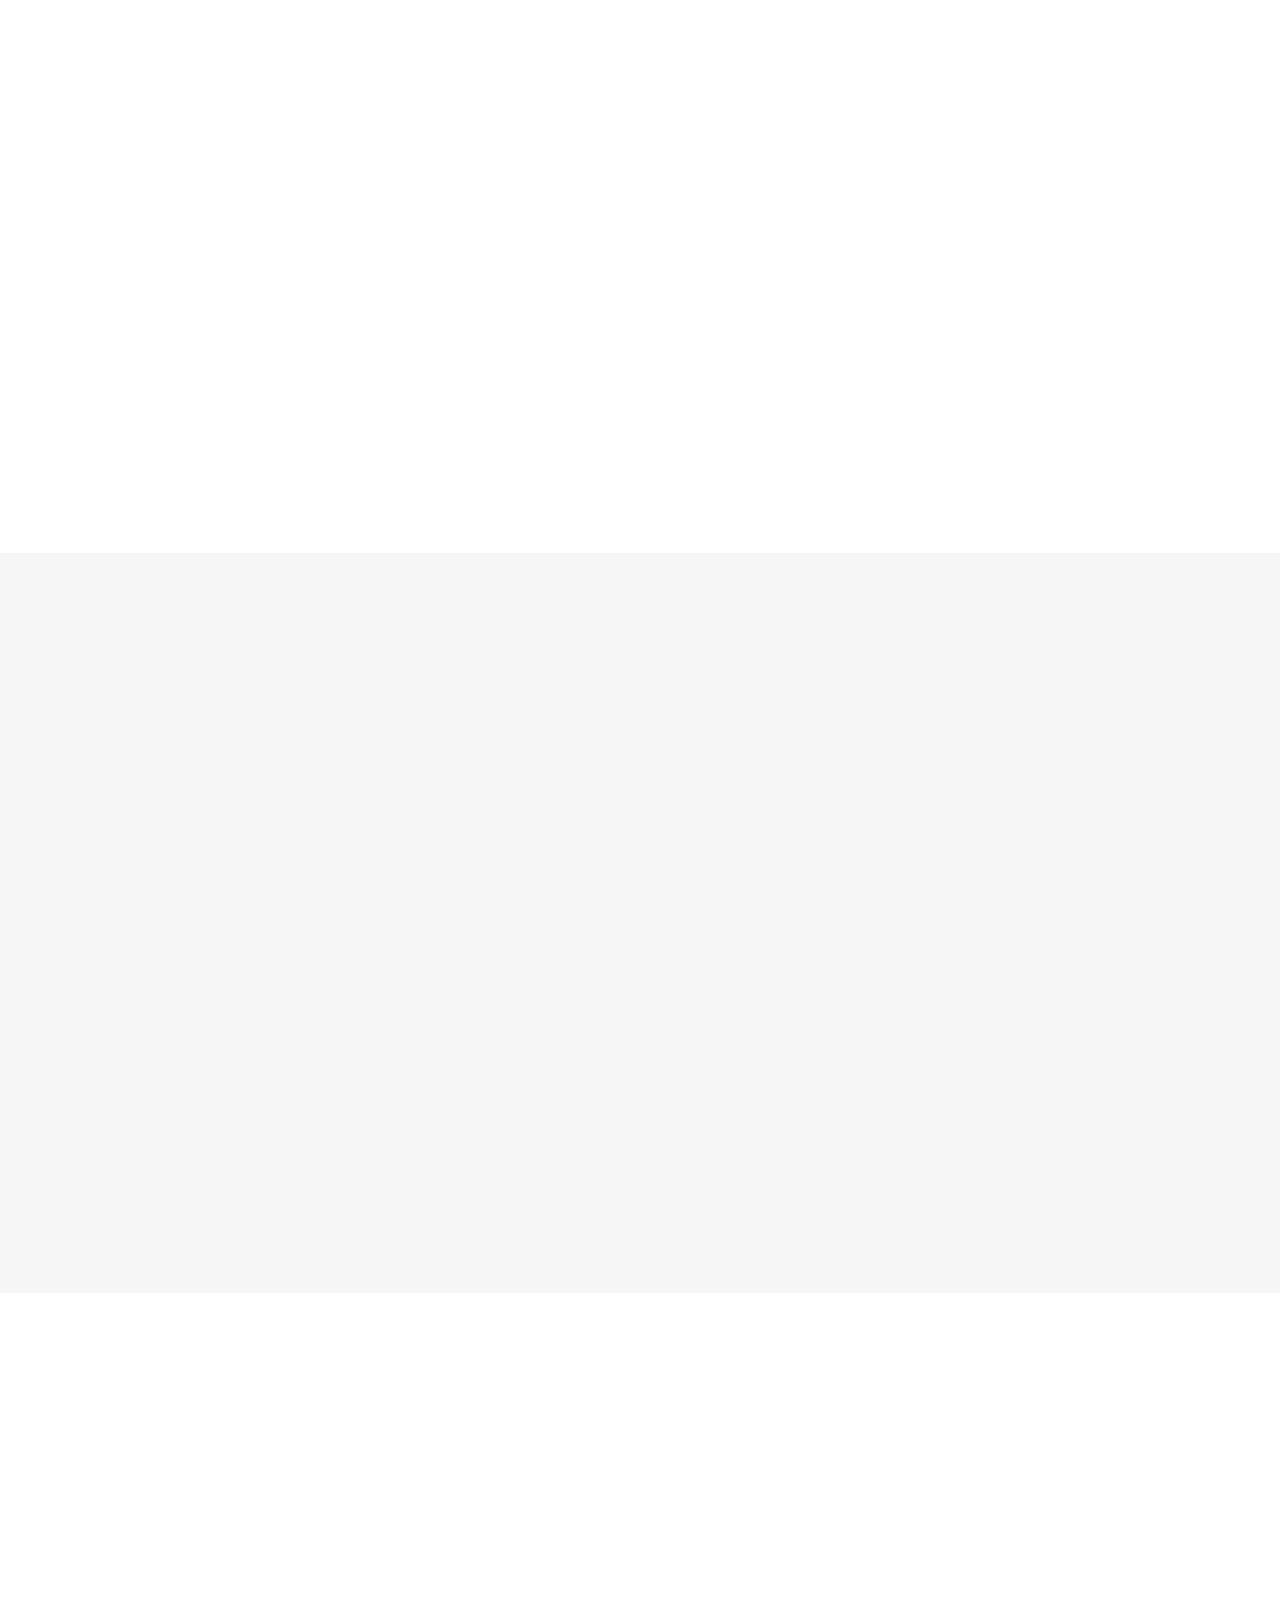
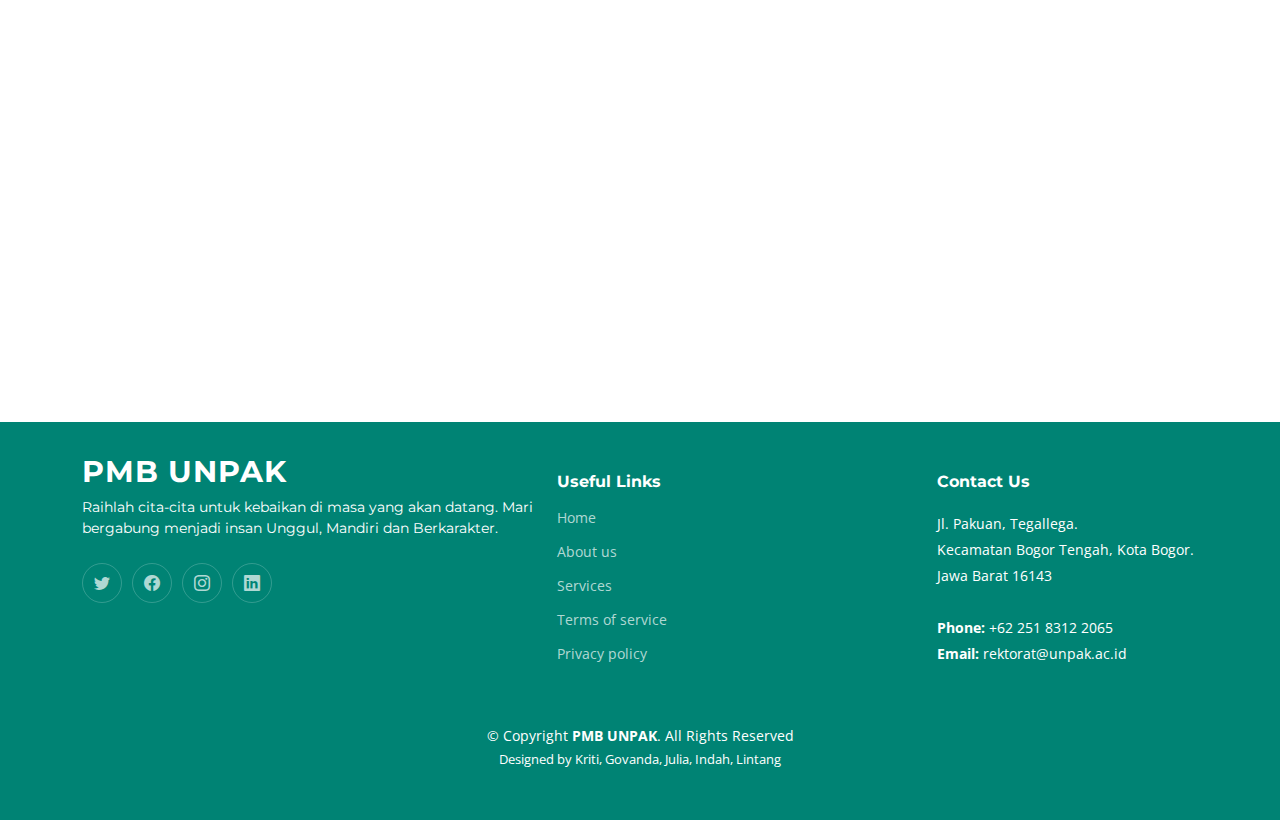
==== commit 15d0b918: "Make changes to the facility section by adjusting the image according to the frame, and make changes" ====
--- a/index.html
+++ b/index.html
@@ -16,7 +16,9 @@
   <!-- Google Fonts -->
   <link rel="preconnect" href="https://fonts.googleapis.com">
   <link rel="preconnect" href="https://fonts.gstatic.com" crossorigin>
-  <link href="https://fonts.googleapis.com/css2?family=Open+Sans:ital,wght@0,300;0,400;0,500;0,600;0,700;1,300;1,400;1,600;1,700&family=Montserrat:ital,wght@0,300;0,400;0,500;0,600;0,700;1,300;1,400;1,500;1,600;1,700&family=Raleway:ital,wght@0,300;0,400;0,500;0,600;0,700;1,300;1,400;1,500;1,600;1,700&display=swap" rel="stylesheet">
+  <link
+    href="https://fonts.googleapis.com/css2?family=Open+Sans:ital,wght@0,300;0,400;0,500;0,600;0,700;1,300;1,400;1,600;1,700&family=Montserrat:ital,wght@0,300;0,400;0,500;0,600;0,700;1,300;1,400;1,500;1,600;1,700&family=Raleway:ital,wght@0,300;0,400;0,500;0,600;0,700;1,300;1,400;1,500;1,600;1,700&display=swap"
+    rel="stylesheet">
 
   <!-- Vendor CSS Files -->
   <link href="assets/vendor/bootstrap/css/bootstrap.min.css" rel="stylesheet">
@@ -35,7 +37,8 @@
   <section id="topbar" class="topbar d-flex align-items-center">
     <div class="container d-flex justify-content-center justify-content-md-between">
       <div class="contact-info d-flex align-items-center">
-        <i class="bi bi-envelope d-flex align-items-center"><a href="mailto:rektorat@unpak.ac.id">rektorat@unpak.ac.id</a></i>
+        <i class="bi bi-envelope d-flex align-items-center"><a
+            href="mailto:rektorat@unpak.ac.id">rektorat@unpak.ac.id</a></i>
         <i class="bi bi-phone d-flex align-items-center ms-4"><span>+62 251 8312 2065</span></i>
       </div>
       <div class="social-links d-none d-md-flex align-items-center">
@@ -58,19 +61,21 @@
       <nav id="navbar" class="navbar">
         <ul>
           <li><a href="#hero">Home</a></li>
+          <li><a href="#about">About</a></li>
           <li><a href="#services">Visi & Misi</a></li>
-          <li><a href="#about">About</a></li>
-          <li><a href="#article">Artikel</a></li>
-          <li class="dropdown"><a href="#"><span>Website Lain</span> <i class="bi bi-chevron-down dropdown-indicator"></i></a>
+          <li><a href="#portfolio">Fasilitas</a></li>
+          <li><a href="#recent-posts">Artikel</a></li>
+          <li class="dropdown"><a href="#"><span>Website Lain</span> <i
+                class="bi bi-chevron-down dropdown-indicator"></i></a>
             <ul>
-              <li><a href="#">LMS</a></li>
-              <li><a href="#">SIMAK</a></li>
-              <li><a href="#">SIUP</a></li>
-              <li><a href="#">PUTIK</a></li>
+              <li><a href="https://lms.unpak.ac.id/login/index.php">LMS</a></li>
+              <li><a href="https://simak.unpak.ac.id/">SIMAK</a></li>
+              <li><a href="https://siup.unpak.ac.id/Login">SIUP</a></li>
+              <li><a href="https://putik.unpak.ac.id/">PUTIK</a></li>
             </ul>
           </li>
           <li><a href="#contact">Contact</a></li>
-	        <li><a href="login.html">Login</a></li>
+          <li><a href="login.html">Login</a></li>
         </ul>
       </nav><!-- .navbar -->
 
@@ -87,10 +92,13 @@
       <div class="row gy-5" data-aos="fade-in">
         <div class="col-lg-6 order-2 order-lg-1 d-flex flex-column justify-content-center text-center text-lg-start">
           <h2>Selamat Datang di <span>PMB Unpak</span></h2>
-          <p>Website penerimaan mahasiswa baru diUniversitas Pakuan Bogor</p>
+          <p>Website penerimaan mahasiswa baru di Universitas Pakuan Bogor</p>
           <div class="d-flex justify-content-center justify-content-lg-start">
-            <a href="#about" class="btn-get-started">Get Started</a>
-            <a href="https://youtu.be/B8wSp0FbHdo?list=TLGGHK_d8PdIbtcxODAzMjAyMw" class="glightbox btn-watch-video d-flex align-items-center"><i class="bi bi-play-circle"></i><span>Watch Video</span></a>
+            <a href="https://docs.google.com/viewerng/viewer?url=https://unpak.ac.id/pmb/brosur-pmb-unpak-2023-2024.pdf"
+              target="_blank" class="btn-get-started">Brosur Pendaftaran</a>
+            <a href="https://youtu.be/B8wSp0FbHdo?list=TLGGHK_d8PdIbtcxODAzMjAyMw"
+              class="glightbox btn-watch-video d-flex align-items-center"><i class="bi bi-play-circle"></i><span>Profile
+                UNPAK</span></a>
           </div>
         </div>
         <div class="col-lg-6 order-1 order-lg-2">
@@ -140,7 +148,8 @@
 
         <div class="section-header">
           <h2>About</h2>
-          <p>Pada saat ini Universitas Pakuan sedang melakukan pembukaan pendaftaran untuk mahasiswa baru, Adapun program yang tersedia di Universitas Pakuan seperti dibawah ini.</p>
+          <p>Pada saat ini Universitas Pakuan sedang melakukan pembukaan pendaftaran untuk mahasiswa baru, Adapun
+            program yang tersedia di Universitas Pakuan seperti dibawah ini.</p>
         </div>
 
         <div class="row gy-4">
@@ -148,13 +157,13 @@
             <div class="content ps-0 ps-lg-5">
               <p class="fst-italic">
                 Program Doktor
-               </p>
-               <ul>
-                 <li><i class="bi bi-check-circle-fill"></i> Manajemen Pendidikan</li>
-                 <li><i class="bi bi-check-circle-fill"></i> Ilmu Manajemen</li>
-               </ul>            
+              </p>
+              <ul>
+                <li><i class="bi bi-check-circle-fill"></i> Manajemen Pendidikan</li>
+                <li><i class="bi bi-check-circle-fill"></i> Ilmu Manajemen</li>
+              </ul>
               <p class="fst-italic mt-3">
-               Program Magister
+                Program Magister
               </p>
               <ul>
                 <li><i class="bi bi-check-circle-fill"></i>Administrasi Pendidikan</li>
@@ -170,7 +179,7 @@
           <div class="col-lg-6">
             <div class="content ps-0 ps-lg-5">
               <p class="fst-italic">
-               Program Sarjana
+                Program Sarjana
               </p>
               <ul>
                 <li><i class="bi bi-check-circle-fill"></i>Hukum</li>
@@ -181,7 +190,7 @@
               </ul>
 
               <p class="fst-italic mt-3">
-               Program Sarjana
+                Program Vokasi
               </p>
               <ul>
                 <li><i class="bi bi-check-circle-fill"></i>Akuntansi</li>
@@ -230,19 +239,22 @@
 
           <div class="col-lg-6">
             <div class="stats-item d-flex align-items-center">
-              <span data-purecounter-start="0" data-purecounter-end="143" data-purecounter-duration="1" class="purecounter"></span>
+              <span data-purecounter-start="0" data-purecounter-end="143" data-purecounter-duration="1"
+                class="purecounter"></span>
               <p><strong>Rank</strong> Versi UNIRANK</p>
             </div><!-- End Stats Item -->
-          
+
             <div class="stats-item d-flex align-items-center">
-              <span data-purecounter-start="0" data-purecounter-end="434" data-purecounter-duration="1" class="purecounter"></span>
+              <span data-purecounter-start="0" data-purecounter-end="434" data-purecounter-duration="1"
+                class="purecounter"></span>
               <p><strong>Dosen Tetap</strong> Yang Kompeten</p>
             </div><!-- End Stats Item -->
 
             <div class="stats-item d-flex align-items-center">
-              <span data-purecounter-start="0" data-purecounter-end="17301" data-purecounter-duration="1" class="purecounter"></span>
+              <span data-purecounter-start="0" data-purecounter-end="17301" data-purecounter-duration="1"
+                class="purecounter"></span>
               <p><strong>Mahasiswa Aktif</strong></p>
-            </div><!-- End Stats Item -->            
+            </div><!-- End Stats Item -->
 
           </div>
 
@@ -259,15 +271,15 @@
           <h2>Visi & Misi Universitas Pakuan</h2>
         </div>
 
-        
-    <!-- ======= Call To Action Section ======= -->
-    <section id="call-to-action" class="call-to-action">
-      <div class="container text-center" data-aos="zoom-out">
-        <a href="https://youtu.be/B8wSp0FbHdo?list=TLGGHK_d8PdIbtcxODAzMjAyMw" class="glightbox play-btn"></a>
-        <h3>Click Here</h3>
-        <p> Video diiatas merupakan video profile dari Universitas Pakuan Bogor. Silahkan diklik untuk melihat lebih detail.</p>
-      </div>
-    </section><!-- End Call To Action Section -->
+
+        <!-- ======= Call To Action Section ======= -->
+        <section id="call-to-action" class="call-to-action">
+          <div class="container text-center" data-aos="zoom-out">
+            <a href="https://www.unpak.ac.id/images/visi-misi-unpak.webp" class="glightbox play-btn"></a>
+            <h3>Click Here</h3>
+            <p> Untuk Melihat Visi Misi Universitas Pakuan.</p>
+          </div>
+        </section><!-- End Call To Action Section -->
 
       </div>
     </section><!-- End Our Services Section -->
@@ -281,12 +293,14 @@
           <p>Fasilitas yang ada dilingkungan Universitas Pakuan</p>
         </div>
 
-        <div class="portfolio-isotope" data-portfolio-filter="*" data-portfolio-layout="masonry" data-portfolio-sort="original-order" data-aos="fade-up" data-aos-delay="100">
+        <div class="portfolio-isotope" data-portfolio-filter="*" data-portfolio-layout="masonry"
+          data-portfolio-sort="original-order" data-aos="fade-up" data-aos-delay="100">
           <div class="row gy-4 portfolio-container">
 
             <div class="col-xl-4 col-md-6 portfolio-item filter-app">
               <div class="portfolio-wrap">
-                <a href="assets/img/portfolio/app-1.jpg" data-gallery="portfolio-gallery-app" class="glightbox"><img src="assets/img/portfolio/app-1.jpg" class="img-fluid" alt=""></a>
+                <a href="assets/img/portfolio/app-1.jpg" data-gallery="portfolio-gallery-app" class="glightbox"><img
+                    src="assets/img/portfolio/app-1.jpg" class="img-fluid" alt=""></a>
                 <div class="portfolio-info">
                   <h4><a href="portfolio-details.html" title="More Details">Ruang Kelas</a></h4>
                   <p>Tampilan ruang kelas yang digunakan mahasiswa</p>
@@ -296,7 +310,8 @@
 
             <div class="col-xl-4 col-md-6 portfolio-item filter-product">
               <div class="portfolio-wrap">
-                <a href="assets/img/portfolio/product-1.jpg" data-gallery="portfolio-gallery-app" class="glightbox"><img src="assets/img/portfolio/product-1.jpg" class="img-fluid" alt=""></a>
+                <a href="assets/img/portfolio/product-1.jpg" data-gallery="portfolio-gallery-app" class="glightbox"><img
+                    src="assets/img/portfolio/product-1.jpg" class="img-fluid" alt=""></a>
                 <div class="portfolio-info">
                   <h4><a href="portfolio-details.html" title="More Details">Aula Rapat</a></h4>
                   <p>Tempat jika ada rapat internal</p>
@@ -306,7 +321,8 @@
 
             <div class="col-xl-4 col-md-6 portfolio-item filter-branding">
               <div class="portfolio-wrap">
-                <a href="assets/img/portfolio/branding-1.jpg" data-gallery="portfolio-gallery-app" class="glightbox"><img src="assets/img/portfolio/branding-1.jpg" class="img-fluid" alt=""></a>
+                <a href="assets/img/portfolio/branding-1.jpg" data-gallery="portfolio-gallery-app"
+                  class="glightbox"><img src="assets/img/portfolio/branding-1.jpg" class="img-fluid" alt=""></a>
                 <div class="portfolio-info">
                   <h4><a href="portfolio-details.html" title="More Details">Perpustakaan</a></h4>
                   <p>Tampak depan perpustakaan</p>
@@ -316,7 +332,8 @@
 
             <div class="col-xl-4 col-md-6 portfolio-item filter-books">
               <div class="portfolio-wrap">
-                <a href="assets/img/portfolio/books-1.jpg" data-gallery="portfolio-gallery-app" class="glightbox"><img src="assets/img/portfolio/books-1.jpg" class="img-fluid" alt=""></a>
+                <a href="assets/img/portfolio/books-1.jpg" data-gallery="portfolio-gallery-app" class="glightbox"><img
+                    src="assets/img/portfolio/books-1.jpg" class="img-fluid" alt=""></a>
                 <div class="portfolio-info">
                   <h4><a href="portfolio-details.html" title="More Details">Perpustakaan</a></h4>
                   <p>Tampilan meja baca mahasiswa</p>
@@ -326,7 +343,8 @@
 
             <div class="col-xl-4 col-md-6 portfolio-item filter-app">
               <div class="portfolio-wrap">
-                <a href="assets/img/portfolio/app-2.jpg" data-gallery="portfolio-gallery-app" class="glightbox"><img src="assets/img/portfolio/app-2.jpg" class="img-fluid" alt=""></a>
+                <a href="assets/img/portfolio/product-2.jpg" data-gallery="portfolio-gallery-app" class="glightbox"><img
+                    src="assets/img/portfolio/product-2.jpg" class="img-fluid" alt=""></a>
                 <div class="portfolio-info">
                   <h4><a href="portfolio-details.html" title="More Details">Parkiran</a></h4>
                   <p>Tempat parkir mobil</p>
@@ -336,7 +354,8 @@
 
             <div class="col-xl-4 col-md-6 portfolio-item filter-product">
               <div class="portfolio-wrap">
-                <a href="assets/img/portfolio/product-2.jpg" data-gallery="portfolio-gallery-app" class="glightbox"><img src="assets/img/portfolio/product-2.jpg" class="img-fluid" alt=""></a>
+                <a href="assets/img/portfolio/app-2.jpg" data-gallery="portfolio-gallery-app" class="glightbox"><img
+                    src="assets/img/portfolio/app-2.jpg" class="img-fluid" alt=""></a>
                 <div class="portfolio-info">
                   <h4><a href="portfolio-details.html" title="More Details">FISIB</a></h4>
                   <p>Ballroom FISIB</p>
@@ -346,7 +365,8 @@
 
             <div class="col-xl-4 col-md-6 portfolio-item filter-branding">
               <div class="portfolio-wrap">
-                <a href="assets/img/portfolio/branding-2.jpg" data-gallery="portfolio-gallery-app" class="glightbox"><img src="assets/img/portfolio/branding-2.jpg" class="img-fluid" alt=""></a>
+                <a href="assets/img/portfolio/branding-2.jpg" data-gallery="portfolio-gallery-app"
+                  class="glightbox"><img src="assets/img/portfolio/branding-2.jpg" class="img-fluid" alt=""></a>
                 <div class="portfolio-info">
                   <h4><a href="portfolio-details.html" title="More Details">Perpustakaan Utama</a></h4>
                   <p>Tampilan perpustakaan utama</p>
@@ -356,7 +376,8 @@
 
             <div class="col-xl-4 col-md-6 portfolio-item filter-books">
               <div class="portfolio-wrap">
-                <a href="assets/img/portfolio/books-2.jpg" data-gallery="portfolio-gallery-app" class="glightbox"><img src="assets/img/portfolio/books-2.jpg" class="img-fluid" alt=""></a>
+                <a href="assets/img/portfolio/books-2.jpg" data-gallery="portfolio-gallery-app" class="glightbox"><img
+                    src="assets/img/portfolio/books-2.jpg" class="img-fluid" alt=""></a>
                 <div class="portfolio-info">
                   <h4><a href="portfolio-details.html" title="More Details">Taman</a></h4>
                   <p>Tampilan taman universitas pakuan</p>
@@ -366,7 +387,8 @@
 
             <div class="col-xl-4 col-md-6 portfolio-item filter-app">
               <div class="portfolio-wrap">
-                <a href="assets/img/portfolio/app-3.jpg" data-gallery="portfolio-gallery-app" class="glightbox"><img src="assets/img/portfolio/app-3.jpg" class="img-fluid" alt=""></a>
+                <a href="assets/img/portfolio/app-3.jpg" data-gallery="portfolio-gallery-app" class="glightbox"><img
+                    src="assets/img/portfolio/app-3.jpg" class="img-fluid" alt=""></a>
                 <div class="portfolio-info">
                   <h4><a href="portfolio-details.html" title="More Details">Ruang Sidang</a></h4>
                   <p>Tempat sidang mahasiswa</p>
@@ -376,7 +398,8 @@
 
             <div class="col-xl-4 col-md-6 portfolio-item filter-product">
               <div class="portfolio-wrap">
-                <a href="assets/img/portfolio/product-3.jpg" data-gallery="portfolio-gallery-app" class="glightbox"><img src="assets/img/portfolio/product-3.jpg" class="img-fluid" alt=""></a>
+                <a href="assets/img/portfolio/product-3.jpg" data-gallery="portfolio-gallery-app" class="glightbox"><img
+                    src="assets/img/portfolio/product-3.jpg" class="img-fluid" alt=""></a>
                 <div class="portfolio-info">
                   <h4><a href="portfolio-details.html" title="More Details">Gedung FMIPA</a></h4>
                   <p>Tampak depan gedung FMIPA</p>
@@ -386,7 +409,8 @@
 
             <div class="col-xl-4 col-md-6 portfolio-item filter-branding">
               <div class="portfolio-wrap">
-                <a href="assets/img/portfolio/branding-3.jpg" data-gallery="portfolio-gallery-app" class="glightbox"><img src="assets/img/portfolio/branding-3.jpg" class="img-fluid" alt=""></a>
+                <a href="assets/img/portfolio/branding-3.jpg" data-gallery="portfolio-gallery-app"
+                  class="glightbox"><img src="assets/img/portfolio/branding-3.jpg" class="img-fluid" alt=""></a>
                 <div class="portfolio-info">
                   <h4><a href="portfolio-details.html" title="More Details">Perpustakaan</a></h4>
                   <p>Tampilan perpustakaan area lainnya</p>
@@ -396,7 +420,8 @@
 
             <div class="col-xl-4 col-md-6 portfolio-item filter-books">
               <div class="portfolio-wrap">
-                <a href="assets/img/portfolio/books-3.jpg" data-gallery="portfolio-gallery-app" class="glightbox"><img src="assets/img/portfolio/books-3.jpg" class="img-fluid" alt=""></a>
+                <a href="assets/img/portfolio/books-3.jpg" data-gallery="portfolio-gallery-app" class="glightbox"><img
+                    src="assets/img/portfolio/books-3.jpg" class="img-fluid" alt=""></a>
                 <div class="portfolio-info">
                   <h4><a href="portfolio-details.html" title="More Details">Ruang Rapat Dosen</a></h4>
                   <p>Tempat para dosen melakukan rapat</p>
@@ -432,21 +457,24 @@
 
               <div class="accordion-item">
                 <h3 class="accordion-header">
-                  <button class="accordion-button collapsed" type="button" data-bs-toggle="collapse" data-bs-target="#faq-content-1">
+                  <button class="accordion-button collapsed" type="button" data-bs-toggle="collapse"
+                    data-bs-target="#faq-content-1">
                     <span class="num">1.</span>
                     Berapa biaya 1 sks?
                   </button>
                 </h3>
                 <div id="faq-content-1" class="accordion-collapse collapse" data-bs-parent="#faqlist">
                   <div class="accordion-body">
-                    Untuk biaya persatu sksnya adalah Rp 150.000, dimana mahasiswa maksimal mengambil 24 sks persemesternya
+                    Untuk biaya persatu sksnya adalah Rp 150.000, dimana mahasiswa maksimal mengambil 24 sks
+                    persemesternya
                   </div>
                 </div>
               </div><!-- # Faq item-->
 
               <div class="accordion-item">
                 <h3 class="accordion-header">
-                  <button class="accordion-button collapsed" type="button" data-bs-toggle="collapse" data-bs-target="#faq-content-2">
+                  <button class="accordion-button collapsed" type="button" data-bs-toggle="collapse"
+                    data-bs-target="#faq-content-2">
                     <span class="num">2.</span>
                     Berapa biaya SPP persemester? Apakah biaya SPP tersebut tetap?
                   </button>
@@ -460,21 +488,24 @@
 
               <div class="accordion-item">
                 <h3 class="accordion-header">
-                  <button class="accordion-button collapsed" type="button" data-bs-toggle="collapse" data-bs-target="#faq-content-3">
+                  <button class="accordion-button collapsed" type="button" data-bs-toggle="collapse"
+                    data-bs-target="#faq-content-3">
                     <span class="num">3.</span>
                     Berapa semester yang akan ditempuh mahasiswa sampei dengan wisuda?
                   </button>
                 </h3>
                 <div id="faq-content-3" class="accordion-collapse collapse" data-bs-parent="#faqlist">
                   <div class="accordion-body">
-                    Jika mahasiswa lulus tepat waktu maka semester yang ditemput hanya 8 semester, atau jika tidak tepat waktu mahasiswa hanya bisa berkuliah hingga tahun ke 7.
+                    Jika mahasiswa lulus tepat waktu maka semester yang ditemput hanya 8 semester, atau jika tidak tepat
+                    waktu mahasiswa hanya bisa berkuliah hingga tahun ke 7.
                   </div>
                 </div>
               </div><!-- # Faq item-->
 
               <div class="accordion-item">
                 <h3 class="accordion-header">
-                  <button class="accordion-button collapsed" type="button" data-bs-toggle="collapse" data-bs-target="#faq-content-4">
+                  <button class="accordion-button collapsed" type="button" data-bs-toggle="collapse"
+                    data-bs-target="#faq-content-4">
                     <span class="num">4.</span>
                     Apakah biaya masuk bisa dicicil?
                   </button>
@@ -488,9 +519,10 @@
 
               <div class="accordion-item">
                 <h3 class="accordion-header">
-                  <button class="accordion-button collapsed" type="button" data-bs-toggle="collapse" data-bs-target="#faq-content-5">
+                  <button class="accordion-button collapsed" type="button" data-bs-toggle="collapse"
+                    data-bs-target="#faq-content-5">
                     <span class="num">5.</span>
-                    Bagaimana alur sistem pendaftaran mahasiswa baru diUniversitas Pakuan?
+                    Bagaimana alur sistem pendaftaran mahasiswa baru di Universitas Pakuan?
                   </button>
                 </h3>
                 <div id="faq-content-5" class="accordion-collapse collapse" data-bs-parent="#faqlist">
@@ -524,7 +556,7 @@
 
               <div class="post-img">
                 <img src="assets/img/blog/1.webp" alt="" class="img-fluid">
-              </div>              
+              </div>
 
               <h2 class="title">
                 <a href="blog-details.html">Kembangkan Potensi dan Wawasan Mahasiswa</a>
@@ -548,7 +580,7 @@
 
               <div class="post-img">
                 <img src="assets/img/blog/2.webp" alt="" class="img-fluid">
-              </div>              
+              </div>
 
               <h2 class="title">
                 <a href="blog-details.html">Practitioners Come to Campus "Buka Peluang Bisnis, Karir dan Skillsets"</a>
@@ -572,7 +604,7 @@
 
               <div class="post-img">
                 <img src="assets/img/blog/3.webp" alt="" class="img-fluid">
-              </div>              
+              </div>
 
               <h2 class="title">
                 <a href="blog-details.html">Unpak Hadir di Pameran Pendidikan Tinggi Jabar-Banten di Bandung</a>
@@ -613,7 +645,7 @@
               <div class="info-item d-flex">
                 <i class="bi bi-geo-alt flex-shrink-0"></i>
                 <div>
-                  <h4>Location:</h4>         
+                  <h4>Location:</h4>
                   <p>Jl. Pakuan, Tegallega. Kecamatan Bogor Tengah, Kota Bogor. Jawa Barat 16143</p>
                 </div>
               </div><!-- End Info Item -->
@@ -678,7 +710,8 @@
           <a href="index.html" class="logo d-flex align-items-center">
             <span>PMB UNPAK</span>
           </a>
-          <p>Raihlah cita-cita untuk kebaikan di masa yang akan datang. Mari bergabung menjadi insan Unggul, Mandiri dan Berkarakter.</p>
+          <p>Raihlah cita-cita untuk kebaikan di masa yang akan datang. Mari bergabung menjadi insan Unggul, Mandiri dan
+            Berkarakter.</p>
           <div class="social-links d-flex mt-4">
             <a href="#" class="twitter"><i class="bi bi-twitter"></i></a>
             <a href="#" class="facebook"><i class="bi bi-facebook"></i></a>
@@ -704,7 +737,7 @@
         <div class="col-lg-3 col-md-12 footer-contact text-center text-md-start">
           <h4>Contact Us</h4>
           <p>
-            Jl. Pakuan, Tegallega.  <br>
+            Jl. Pakuan, Tegallega. <br>
             Kecamatan Bogor Tengah, Kota Bogor.<br>
             Jawa Barat 16143 <br><br>
             <strong>Phone:</strong> +62 251 8312 2065<br>
@@ -728,7 +761,8 @@
   </footer><!-- End Footer -->
   <!-- End Footer -->
 
-  <a href="#" class="scroll-top d-flex align-items-center justify-content-center"><i class="bi bi-arrow-up-short"></i></a>
+  <a href="#" class="scroll-top d-flex align-items-center justify-content-center"><i
+      class="bi bi-arrow-up-short"></i></a>
 
   <div id="preloader"></div>
 
--- a/assets/css/main.css
+++ b/assets/css/main.css
@@ -805,7 +805,7 @@
 # Call To Action Section
 --------------------------------------------------------------*/
 .call-to-action .container {
-  background: linear-gradient(rgba(0, 0, 0, 0.5), rgba(0, 0, 0, 0.5)), url("../img/cta-bg.png") center center;
+  background: linear-gradient(rgba(0, 0, 0, 0.5), rgba(0, 0, 0, 0.5)), url("https://www.unpak.ac.id/images/visi-misi-unpak.webp") center center;
   background-size: cover;
   padding: 100px 60px;
   border-radius: 15px;
@@ -2658,4 +2658,14 @@
 
 .footer .credits a {
   color: #fff;
-}+}
+
+
+
+/*--------------------------------------------------------------
+# Gambar Full Border
+--------------------------------------------------------------*/
+.portfolio-item .img-fluid {
+  width: 100%;
+  height: auto;
+}
